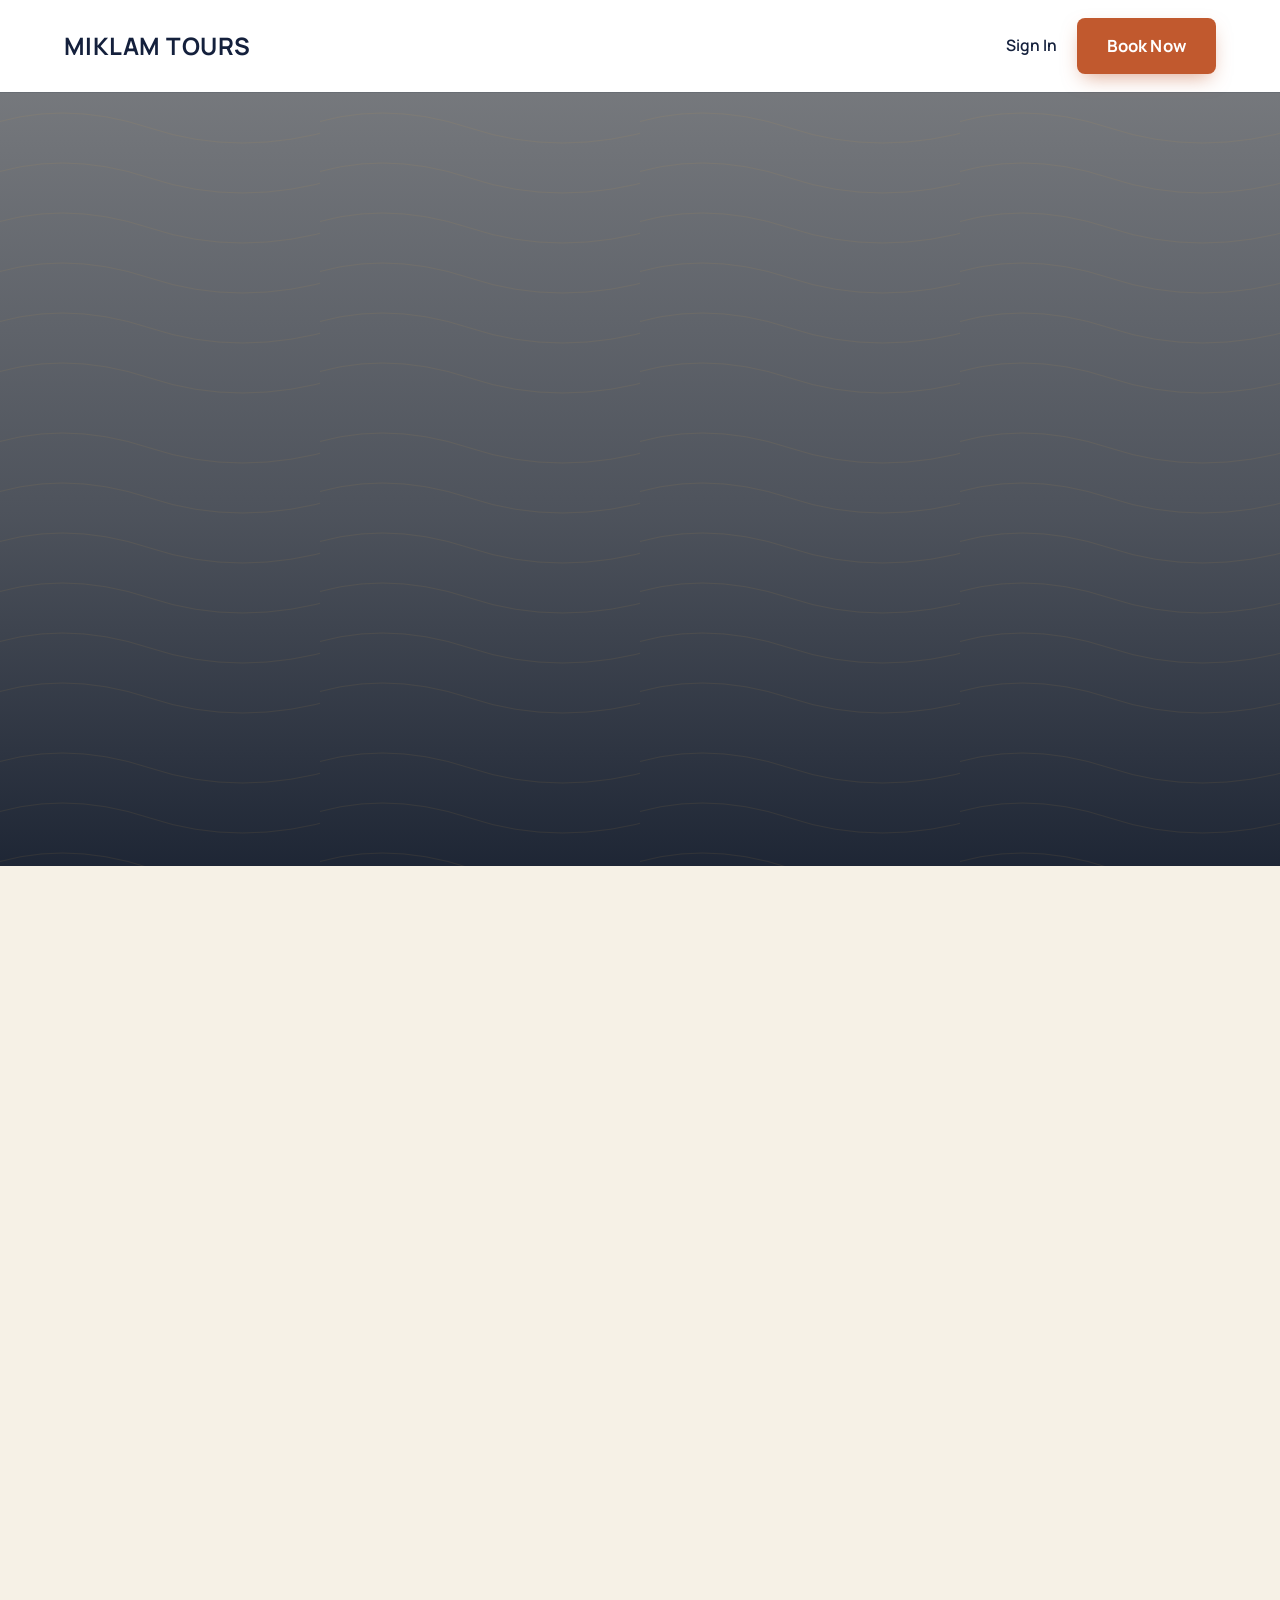
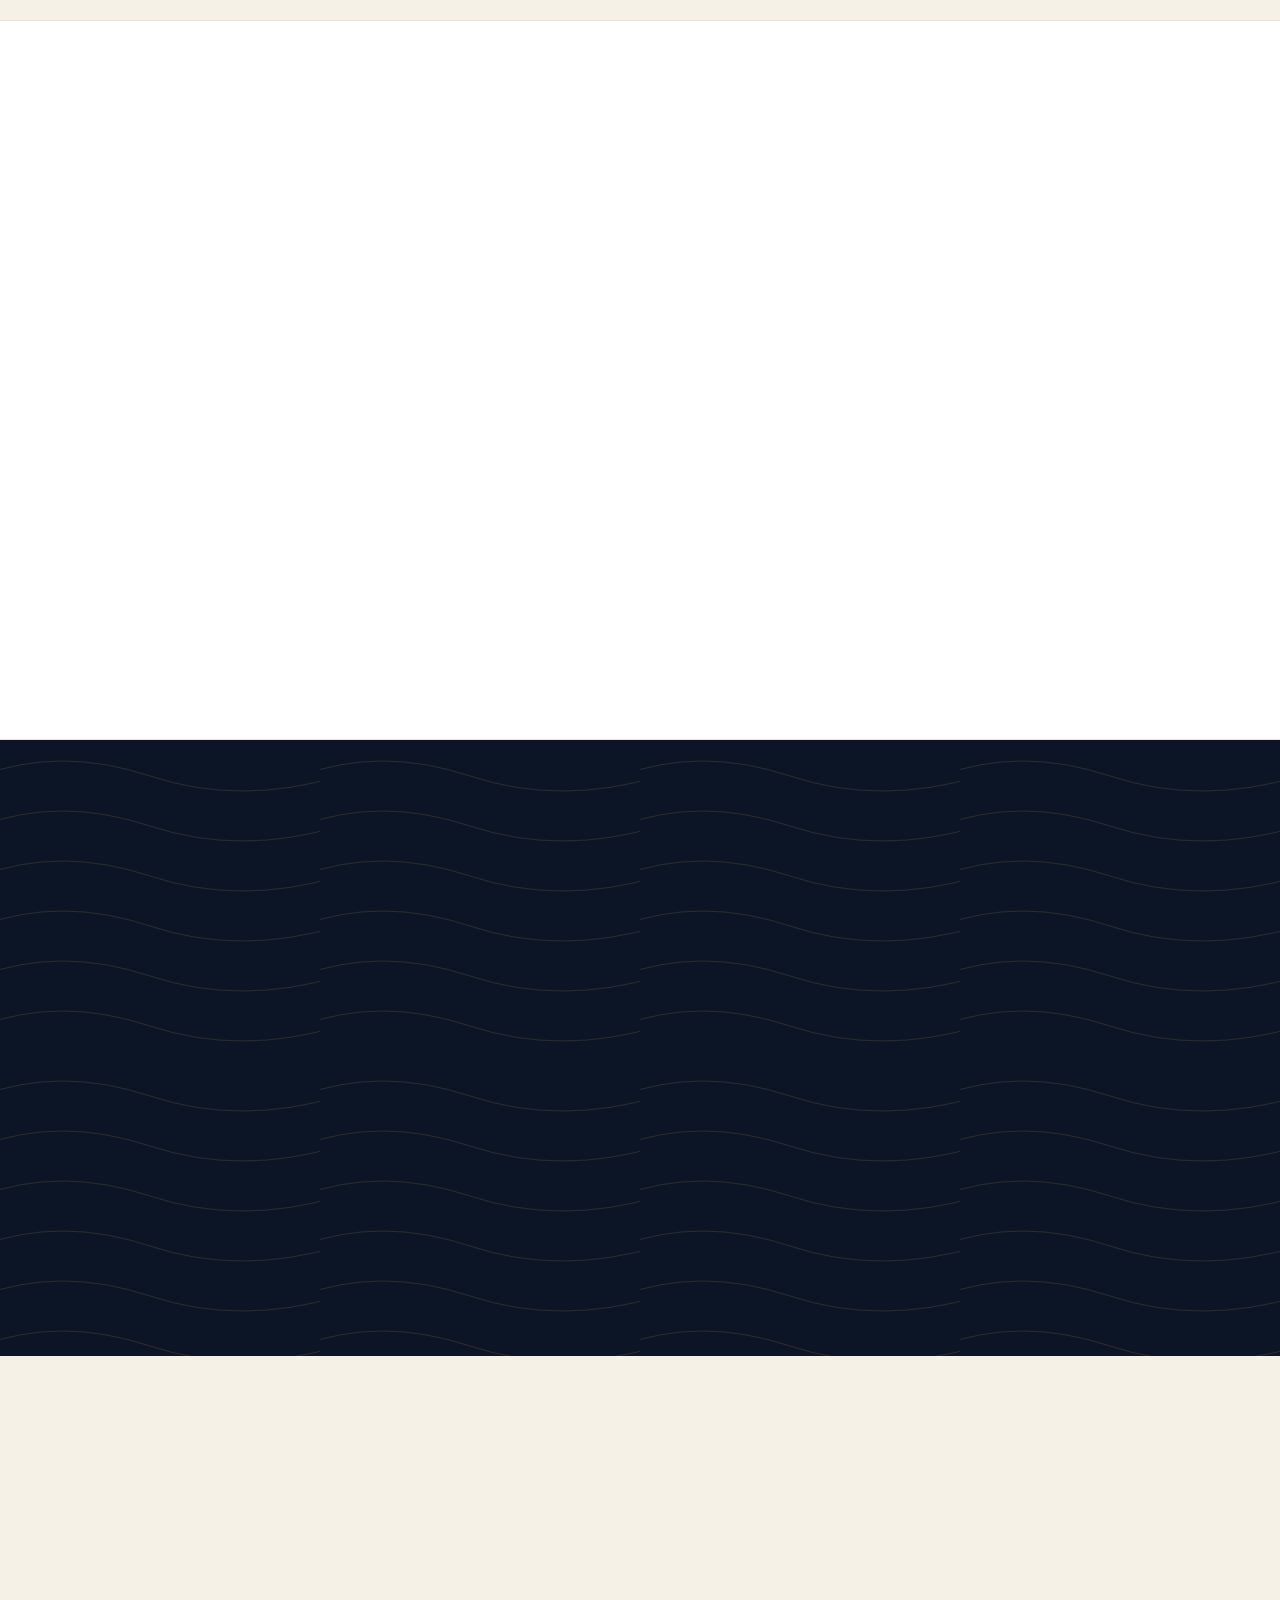
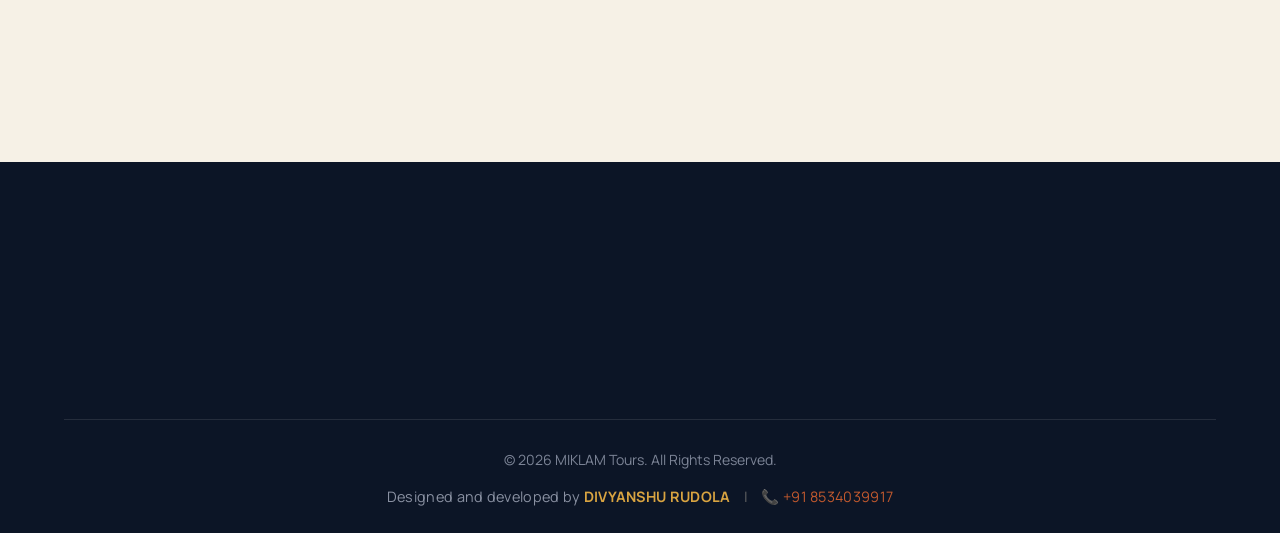
==== index.html @ 357d7df8 "Add files via upload" ====
<!DOCTYPE html>
<html lang="en">
<head>
    <meta charset="UTF-8">
    <meta name="viewport" content="width=device-width, initial-scale=1.0">
    <title>MIKLAM | Manali - Spiti - Manali Tours</title>
    <!-- Connects the CSS file -->
    <link rel="stylesheet" href="style.css">
</head>
<body>

    <!-- Header -->
   <!-- Header -->
    <header>
        <div class="logo"><a href="index.html" style="color: inherit;">MIKLAM TOURS</a></div>
        
        <!-- Navigation Menu -->
        <nav style="display: flex; gap: 20px; align-items: center;">
            <a href="login.html" style="color: var(--primary-blue); font-weight: 600;">Sign In</a>
            <a href="book.html" class="btn">Book Now</a>
        </nav>
    </header>

    <!-- Hero Section -->
    <section class="hero">
        <span class="kicker fade-in">32.2° N, 78.0° E — HIMACHAL PRADESH</span>
        <h1 class="fade-in">Explore Spiti. <em>Experience Peace.</em></h1>
        <p class="fade-in">Discover the breathtaking landscapes, ancient monasteries, and remote Himalayan villages of Spiti Valley with a local touch.</p>
        <a href="#book" class="btn fade-in">Plan Your Trip</a>
    </section>

    <!-- Views & Local Spiti Section -->
    <section class="spiti-views">
        <span class="kicker fade-in" style="justify-content:center; margin-bottom:16px;">THE ROUTE</span>
        <h2 class="section-title fade-in">Experience the Magic of Spiti</h2>
        <div class="views-grid">
            <div class="view-card fade-in">
                <img src="https://encrypted-tbn0.gstatic.com/images?q=tbn:ANd9GcT4x0Oto-9m5koG8gcDUPyOFRpdUl-hqPelf1khTI8RaReViUQUnGPo180&s=10" alt="Chandratal Lake">
                <h3>Chandratal Lake</h3>
                <span class="alt-tag">4,300 M</span>
            </div>
            <div class="view-card fade-in">
                <img src="https://encrypted-tbn0.gstatic.com/images?q=tbn:ANd9GcQhGcbidFDURvyH72Ej00cCpzBqqNSdtBy3OCsmIM-wkQ&s=10" alt="Key Monastery">
                <h3>Ancient Monasteries</h3>
                <span class="alt-tag">TABO · DHANKAR · KEY</span>
            </div>
            <div class="view-card fade-in">
                <img src="https://encrypted-tbn0.gstatic.com/images?q=tbn:ANd9GcSK3ijR1Jm5H2bEUK0vMgmdz1ppS55W8fj79AACFP0urg&s=10" alt="High Altitude Villages">
                <h3>High-Altitude Villages</h3>
                <span class="alt-tag">HIKKIM · 4,440 M</span>
            </div>
        </div>
        <p class="fade-in">From the spectacular Atal Tunnel to the ancient monasteries of Tabo, Dhankar, and Key. Visit Langza, Komic, and the world's highest post office in Hikkim.</p>
    </section>

    <!-- About Spiti & Why Visit Section -->
    <section class="why-visit">
        <span class="kicker fade-in" style="justify-content:center; margin-bottom:16px; color:var(--accent-orange);">THE MIDDLE LAND</span>
        <h2 class="section-title fade-in">Why Visit Spiti Valley?</h2>
        <div class="reasons-grid">
            <div class="reason-card fade-in">
                <div class="reason-icon">🏔️</div>
                <h3>The "Middle Land"</h3>
                <p>Located between Tibet and India, Spiti offers a raw, untouched Himalayan landscape filled with barren valleys, rugged terrains, and crystal-clear high-altitude lakes.</p>
            </div>
            <div class="reason-card fade-in">
                <div class="reason-icon">🛕</div>
                <h3>Ancient Culture</h3>
                <p>Step back in time by visiting 1000-year-old monasteries like Tabo, Dhankar, and Key. Experience the authentic and peaceful Tibetan-Buddhist way of life.</p>
            </div>
            <div class="reason-card fade-in">
                <div class="reason-icon">🌌</div>
                <h3>Unmatched Stargazing</h3>
                <p>With high altitude, zero light pollution, and crisp clear skies, Spiti Valley is a paradise for night-sky lovers and astrophotographers looking to capture the Milky Way.</p>
            </div>
        </div>
    </section>

    <!-- Best Time to Visit Section -->
    <section class="best-time">
        <h2 class="section-title fade-in" style="color: var(--white);">Best Time to Visit</h2>
        <div class="seasons-grid">
            <div class="season-card fade-in">
                <h3>☀️ Summer (Mid-May to Mid-Oct)</h3>
                <p><strong>Ideal for:</strong> Full Circuit, Manali Route & Chandratal</p>
                <p>This is the best and most accessible time to visit. The snow clears up, making the Atal Tunnel and Kunzum Pass routes accessible. The weather is highly pleasant, and high-altitude camping is open.</p>
            </div>
            <div class="season-card fade-in">
                <h3>❄️ Winter (Nov to April)</h3>
                <p><strong>Ideal for:</strong> Snow Landscapes & Snow Leopard Expeditions</p>
                <p>Spiti transforms into a frozen white wonderland. <strong>Note:</strong> The Manali to Kaza road completely closes due to heavy snow. Winter access is only possible via the much longer Shimla-Kinnaur route.</p>
            </div>
        </div>
    </section>

    <!-- Call to Action Section -->
    <section id="book" class="cta-section fade-in">
        <h2>Ready for your Himalayan Adventure?</h2>
        <p class="cta-subtitle">Select your preferred dates and number of guests to get a custom quote.</p>
        <!-- Added an ID here so the JS file can find this specific button -->
       <a href="book.html" class="btn">Book Your Plan</a>
    </section>

    <!-- Footer -->
    <footer>
        <div class="footer-content fade-in">
            <div class="footer-col">
                <h4>MIKLAM TOURS</h4>
                <p>Manali • Spiti Valley • Manali</p>
                <p>Enjoy the journey. We take care of the arrangements.</p>
            </div>
            <div class="footer-col">
                <h4>Quick Links</h4>
                <a href="about.html">About Us</a>
                <a href="info.html">Tour Information</a>
                <a href="terms.html">Terms & Conditions</a>
            </div>
            <div class="footer-col">
                <h4>Contact Us</h4>
                <p>Email: booking@miklam.com</p>
                <p>Phone: +91 XXXXX XXXXX</p>
                <p>Base: Manali, Himachal Pradesh</p>
            </div>
        </div>
        
        <!-- Redesigned Footer Bottom -->
        <!-- Redesigned Footer Bottom -->
        <div class="footer-bottom">
            <p class="copyright">&copy; 2026 MIKLAM Tours. All Rights Reserved.</p>
            <p class="developer-credit">
                Designed and developed by <strong>DIVYANSHU RUDOLA</strong> 
                <span style="color: #666; margin: 0 10px;">|</span> 
                <a href="tel:+918534039917" style="color: var(--accent-orange); text-decoration: none;">📞 +91 8534039917</a>
            </p>
        </div>
    </footer>

    <!-- Connects the JavaScript file -->
<script type="module" src="script.js"></script>
</body>
</html>
---- style.css ----
/* ======================================================================
   MIKLAM TOURS — Design System
   "Expedition dossier" language for a Manali–Spiti–Manali road trip:
   dusk-navy skies, sun-baked rust cliffs, brass/gold prayer-flag accent,
   topographic contour lines, mono data labels for altitudes/dates/UTRs.
   ====================================================================== */

@import url('https://fonts.googleapis.com/css2?family=Fraunces:ital,opsz,wght@0,9..144,400;0,9..144,500;0,9..144,600;0,9..144,700;1,9..144,500&family=Manrope:wght@400;500;600;700;800&family=JetBrains+Mono:wght@400;500;600&display=swap');

:root {
    /* Names kept exactly as before — script.js and inline HTML styles
       reference var(--primary-blue) / var(--accent-orange) directly. */
    --primary-blue: #14203C;      /* dusk navy — was #1E3A8A */
    --accent-orange: #C1592E;     /* burnt rust — was #D97706 */
    --accent-hover: #9E4623;
    --text-dark: #241F1A;
    --bg-light: #F6F1E6;
    --white: #ffffff;

    /* New tokens for the expanded palette */
    --navy-2: #1C2C4F;
    --navy-deep: #0C1526;
    --gold: #D9A441;
    --gold-soft: #EFD9A0;
    --line: rgba(20, 32, 60, 0.12);
    --line-light: rgba(255, 255, 255, 0.16);
    --ink-soft: #5B5148;

    --font-display: 'Fraunces', Georgia, serif;
    --font-body: 'Manrope', system-ui, -apple-system, sans-serif;
    --font-mono: 'JetBrains Mono', 'Courier New', monospace;

    --contour: url("data:image/svg+xml,%3Csvg xmlns='http://www.w3.org/2000/svg' width='320' height='320' viewBox='0 0 320 320'%3E%3Cg fill='none' stroke='%23D9A441' stroke-opacity='0.16' stroke-width='1'%3E%3Cpath d='M-20,36 Q60,6 150,36 T340,36'/%3E%3Cpath d='M-20,86 Q60,56 150,86 T340,86'/%3E%3Cpath d='M-20,136 Q60,106 150,136 T340,136'/%3E%3Cpath d='M-20,186 Q60,156 150,186 T340,186'/%3E%3Cpath d='M-20,236 Q60,206 150,236 T340,236'/%3E%3Cpath d='M-20,286 Q60,256 150,286 T340,286'/%3E%3C/g%3E%3C/svg%3E");
}

/* --- GLOBAL RESETS --- */
* {
    margin: 0;
    padding: 0;
    box-sizing: border-box;
    font-family: var(--font-body);
}

html { scroll-behavior: smooth; }

body {
    background-color: var(--bg-light);
    color: var(--text-dark);
    line-height: 1.65;
    overflow-x: hidden;
}

a { text-decoration: none; color: inherit; }

h1, h2, h3 { font-family: var(--font-display); font-weight: 600; letter-spacing: -0.01em; }

::selection { background: var(--gold-soft); color: var(--navy-deep); }

:focus-visible {
    outline: 2px solid var(--accent-orange);
    outline-offset: 3px;
    border-radius: 4px;
}

/* Mono "dossier label" utility — used for altitudes, coordinates, dates */
.kicker {
    display: inline-flex;
    align-items: center;
    gap: 10px;
    font-family: var(--font-mono);
    font-size: 0.78rem;
    letter-spacing: 0.14em;
    text-transform: uppercase;
    color: var(--gold);
    font-weight: 500;
}

.kicker::before {
    content: '';
    width: 22px;
    height: 1px;
    background: currentColor;
    display: inline-block;
}

.btn {
    display: inline-block;
    background-color: var(--accent-orange);
    color: var(--white);
    padding: 14px 30px;
    font-size: 1.05rem;
    font-weight: 700;
    font-family: var(--font-body);
    border-radius: 8px;
    border: none;
    cursor: pointer;
    transition: background 0.25s ease, transform 0.25s ease, box-shadow 0.25s ease;
    text-align: center;
    box-shadow: 0 8px 20px -6px rgba(193, 89, 46, 0.55);
    letter-spacing: 0.01em;
}

.btn:hover { background-color: var(--accent-hover); transform: translateY(-2px); box-shadow: 0 12px 24px -6px rgba(193, 89, 46, 0.6); }
.btn:active { transform: translateY(0); }

/* --- SCROLL ANIMATIONS --- */
.fade-in {
    opacity: 0;
    transform: translateY(40px);
    transition: opacity 0.9s cubic-bezier(.16,.8,.24,1), transform 0.9s cubic-bezier(.16,.8,.24,1);
}

.fade-in.visible {
    opacity: 1;
    transform: translateY(0);
}

/* --- HEADER & NAVIGATION --- */
header {
    background-color: var(--white);
    padding: 18px 5%;
    display: flex;
    justify-content: space-between;
    align-items: center;
    box-shadow: 0 1px 0 var(--line);
    position: sticky;
    top: 0;
    z-index: 100;
}

.logo {
    font-family: var(--font-display);
    font-size: 1.5rem;
    font-weight: 700;
    color: var(--primary-blue);
    letter-spacing: 0.02em;
}

header nav a { font-weight: 600; font-size: 0.98rem; transition: color 0.2s ease; }
header nav a:hover { color: var(--accent-orange); }

/* --- HERO SECTION --- */
.hero {
    height: 86vh;
    min-height: 560px;
    position: relative;
    background:
        linear-gradient(180deg, rgba(12,21,38,0.55) 0%, rgba(12,21,38,0.72) 55%, rgba(12,21,38,0.92) 100%),
        url('images/hero.JPG') center/cover fixed;
    display: flex;
    flex-direction: column;
    justify-content: center;
    align-items: center;
    text-align: center;
    padding: 0 20px;
    color: var(--white);
    overflow: hidden;
}

.hero::before {
    content: '';
    position: absolute;
    inset: 0;
    background-image: var(--contour);
    background-size: 320px 320px;
    opacity: 0.6;
    pointer-events: none;
}

.hero .kicker { color: var(--gold-soft); margin-bottom: 22px; position: relative; z-index: 1; }

.hero h1 {
    font-size: 4rem;
    font-weight: 600;
    margin-bottom: 18px;
    text-transform: none;
    max-width: 900px;
    line-height: 1.08;
    position: relative;
    z-index: 1;
}

.hero h1 em { font-style: italic; color: var(--gold-soft); }

.hero p {
    font-size: 1.2rem;
    margin-bottom: 34px;
    max-width: 600px;
    color: #E7E2D6;
    position: relative;
    z-index: 1;
}

.hero .btn { position: relative; z-index: 1; }

/* --- SPITI VIEWS SECTION --- */
.spiti-views {
    padding: 110px 5% 90px;
    text-align: center;
    background: var(--bg-light);
}

.section-title {
    font-family: var(--font-display);
    color: var(--primary-blue);
    font-size: 2.6rem;
    font-weight: 600;
    margin-bottom: 16px;
}

.spiti-views > .kicker { justify-content: center; margin-bottom: 18px; color: var(--accent-orange); }

.views-grid {
    display: grid;
    grid-template-columns: repeat(auto-fit, minmax(260px, 1fr));
    gap: 24px;
    margin: 48px 0 40px;
}

.view-card {
    background: var(--white);
    border-radius: 14px;
    overflow: hidden;
    box-shadow: 0 10px 30px -12px rgba(20,32,60,0.18);
    text-align: left;
    position: relative;
    transition: transform 0.35s ease, box-shadow 0.35s ease;
}

.view-card:hover { transform: translateY(-6px); box-shadow: 0 20px 40px -14px rgba(20,32,60,0.28); }

.view-card img {
    width: 100%;
    height: 220px;
    object-fit: cover;
    display: block;
}

.view-card h3 {
    padding: 18px 20px 8px;
    font-size: 1.25rem;
    color: var(--primary-blue);
    font-weight: 600;
}

.view-card .alt-tag {
    display: inline-block;
    margin: 0 20px 18px;
    font-family: var(--font-mono);
    font-size: 0.75rem;
    letter-spacing: 0.06em;
    color: var(--accent-orange);
    background: rgba(193, 89, 46, 0.09);
    padding: 4px 10px;
    border-radius: 20px;
}

/* --- WHY VISIT SECTION --- */
.why-visit {
    padding: 100px 5%;
    background-color: var(--white);
    text-align: center;
    border-top: 1px solid var(--line);
    border-bottom: 1px solid var(--line);
}

.reasons-grid {
    display: grid;
    grid-template-columns: repeat(auto-fit, minmax(280px, 1fr));
    gap: 28px;
    margin-top: 48px;
}

.reason-card {
    background: var(--bg-light);
    padding: 44px 32px;
    border-radius: 14px;
    text-align: left;
    border: 1px solid var(--line);
    transition: transform 0.3s ease, box-shadow 0.3s ease, border-color 0.3s ease;
}

.reason-card:hover {
    transform: translateY(-5px);
    box-shadow: 0 16px 34px -16px rgba(20,32,60,0.22);
    border-color: transparent;
}

.reason-icon {
    font-size: 2.6rem;
    margin-bottom: 18px;
    display: inline-block;
}

.reason-card h3 {
    color: var(--primary-blue);
    margin-bottom: 12px;
    font-size: 1.35rem;
    font-weight: 600;
}

.reason-card p {
    color: var(--ink-soft);
    font-size: 1rem;
}

/* --- BEST TIME TO VISIT SECTION --- */
.best-time {
    background-color: var(--navy-deep);
    background-image: var(--contour);
    background-size: 320px 320px;
    padding: 100px 5%;
    text-align: center;
    color: var(--white);
    position: relative;
}

.best-time .kicker { justify-content: center; margin-bottom: 16px; }

.seasons-grid {
    display: grid;
    grid-template-columns: repeat(auto-fit, minmax(300px, 1fr));
    gap: 28px;
    margin-top: 48px;
}

.season-card {
    background: var(--white);
    color: var(--text-dark);
    padding: 40px;
    border-radius: 14px;
    text-align: left;
    box-shadow: 0 20px 45px -18px rgba(0,0,0,0.4);
    border-top: 3px solid var(--accent-orange);
}

.season-card h3 {
    color: var(--primary-blue);
    margin-bottom: 15px;
    font-size: 1.4rem;
    font-weight: 600;
}

.season-card p {
    margin-bottom: 15px;
    font-size: 1.02rem;
    color: var(--ink-soft);
}

/* --- CTA BOOKING SECTION --- */
.cta-section {
    padding: 100px 5%;
    text-align: center;
    background-color: var(--bg-light);
}

.cta-section h2 {
    font-size: 2.4rem;
    color: var(--text-dark);
    margin-bottom: 16px;
    font-weight: 600;
}

.cta-subtitle {
    margin-bottom: 32px;
    color: var(--ink-soft);
    font-size: 1.08rem;
}

.cta-section .btn {
    font-size: 1.2rem;
    padding: 17px 44px;
}

/* --- FOOTER --- */
footer {
    background-color: var(--navy-deep);
    color: var(--white);
    padding: 60px 5% 24px;
}

.footer-content {
    display: grid;
    grid-template-columns: repeat(auto-fit, minmax(250px, 1fr));
    gap: 40px;
    margin-bottom: 44px;
}

.footer-col h4 {
    font-family: var(--font-display);
    color: var(--gold);
    margin-bottom: 18px;
    font-size: 1.15rem;
    font-weight: 600;
}

.footer-col p, .footer-col a {
    color: #B9C0CE;
    margin-bottom: 10px;
    display: block;
    font-size: 0.95rem;
}

.footer-col a:hover { color: var(--gold); }

.footer-bottom {
    text-align: center;
    border-top: 1px solid rgba(255,255,255,0.1);
    padding-top: 28px;
    display: flex;
    flex-direction: column;
    align-items: center;
    gap: 14px;
}

.social-links a {
    display: inline-block;
    margin: 0 10px;
    fill: #B9C0CE;
    transition: fill 0.3s ease, transform 0.3s ease;
}

.social-links a:hover {
    fill: var(--gold);
    transform: translateY(-3px);
}

.copyright {
    color: #7C8496;
    font-size: 0.88rem;
}

.developer-credit {
    color: #8A91A2;
    font-size: 0.9rem;
    letter-spacing: 0.3px;
}

.developer-credit strong {
    color: var(--gold);
}

/* --- BOOKING PAGE STYLES --- */
.booking-section {
    padding: 60px 5% 90px;
    background-color: var(--bg-light);
    min-height: 80vh;
}

.booking-container {
    display: flex;
    gap: 36px;
    max-width: 1100px;
    margin: 0 auto;
    align-items: flex-start;
}

.booking-form-wrapper {
    flex: 2;
    background: var(--white);
    padding: 44px;
    border-radius: 16px;
    box-shadow: 0 16px 40px -20px rgba(20,32,60,0.25);
    border: 1px solid var(--line);
}

.booking-summary {
    flex: 1;
    background: var(--navy-deep);
    background-image: var(--contour);
    background-size: 260px 260px;
    color: var(--white);
    padding: 32px;
    border-radius: 16px;
    position: sticky;
    top: 100px;
    box-shadow: 0 16px 40px -18px rgba(12,21,38,0.5);
}

.form-group {
    margin-bottom: 20px;
    display: flex;
    flex-direction: column;
}

.form-group-row {
    display: flex;
    gap: 20px;
}

.form-group-row .form-group {
    flex: 1;
}

.booking-form label {
    font-weight: 600;
    margin-bottom: 8px;
    color: var(--text-dark);
    font-size: 0.92rem;
}

.booking-form input,
.booking-form select {
    padding: 13px 15px;
    border: 1.5px solid #E3DACB;
    background: var(--bg-light);
    border-radius: 8px;
    font-size: 1rem;
    outline: none;
    transition: border-color 0.25s ease, background 0.25s ease;
    font-family: var(--font-body);
}

.booking-form input:focus,
.booking-form select:focus {
    border-color: var(--accent-orange);
    background: var(--white);
}

.btn-full {
    width: 100%;
    margin-top: 10px;
    font-size: 1.15rem;
    padding: 16px;
}

.summary-details {
    margin-top: 20px;
    margin-bottom: 30px;
    line-height: 2.1;
    font-family: var(--font-mono);
    font-size: 0.9rem;
}

.summary-details p { color: #AEB6C6; }
.summary-details span { color: var(--white); font-weight: 600; }

.summary-total {
    border-top: 1px solid rgba(255,255,255,0.15);
    padding-top: 22px;
    text-align: center;
}

.summary-total h2 {
    font-size: 2.6rem;
    color: var(--gold);
    margin-top: 8px;
    font-weight: 600;
}

/* --- LOGIN & SIGNUP PAGE STYLES --- */
.auth-section {
    display: flex;
    justify-content: center;
    align-items: center;
    min-height: 85vh;
    position: relative;
    background:
        linear-gradient(180deg, rgba(12,21,38,0.75) 0%, rgba(12,21,38,0.88) 100%),
        url('https://images.unsplash.com/photo-1542601906990-b4d3fb778b09?q=80&w=2000&auto=format&fit=crop') center/cover fixed;
    padding: 40px 20px;
}

.auth-section::before {
    content: '';
    position: absolute;
    inset: 0;
    background-image: var(--contour);
    background-size: 300px 300px;
    opacity: 0.5;
    pointer-events: none;
}

.auth-card {
    background-color: var(--white);
    width: 100%;
    max-width: 450px;
    border-radius: 16px;
    box-shadow: 0 30px 60px -20px rgba(0,0,0,0.5);
    overflow: hidden;
    position: relative;
    z-index: 1;
}

.auth-tabs {
    display: flex;
    border-bottom: 1px solid var(--line);
}

.auth-tab {
    flex: 1;
    padding: 17px 0;
    text-align: center;
    font-size: 1.02rem;
    font-weight: 700;
    color: #9A9284;
    background: var(--bg-light);
    border: none;
    cursor: pointer;
    transition: all 0.25s ease;
    font-family: var(--font-body);
}

.auth-tab.active {
    color: var(--primary-blue);
    background: var(--white);
    border-bottom: 3px solid var(--accent-orange);
}

.auth-form {
    padding: 40px 32px;
}

.auth-extras {
    display: flex;
    justify-content: space-between;
    align-items: center;
    margin-bottom: 25px;
    font-size: 0.9rem;
}

.form-group label {
    display: block;
    margin-bottom: 8px;
    font-weight: 600;
    color: var(--text-dark);
    font-size: 0.92rem;
}

.form-group input {
    width: 100%;
    padding: 13px 15px;
    border: 1.5px solid #E3DACB;
    background: var(--bg-light);
    border-radius: 8px;
    font-size: 1rem;
    box-sizing: border-box;
    transition: all 0.25s ease;
    font-family: var(--font-body);
}

.form-group input:focus {
    outline: none;
    border-color: var(--primary-blue);
    background: var(--white);
    box-shadow: 0 0 0 3px rgba(20, 32, 60, 0.08);
}

.remember-me {
    color: var(--text-dark);
    display: flex;
    align-items: center;
    gap: 6px;
}

.forgot-password {
    color: var(--accent-orange);
    font-weight: 600;
}

.forgot-password:hover { text-decoration: underline; }

.google-btn {
    width: 100%;
    background-color: #fff;
    color: #3a3a3a;
    border: 1.5px solid #E3DACB;
    display: flex;
    justify-content: center;
    align-items: center;
    gap: 10px;
    margin-bottom: 20px;
    box-shadow: none;
}

.google-btn:hover { background-color: var(--bg-light); transform: none; box-shadow: none; }
.google-btn img { width: 20px; height: 20px; }

.divider {
    text-align: center;
    border-bottom: 1px solid var(--line);
    line-height: 0.1em;
    margin: 20px 0;
}

.divider span {
    background: #fff;
    padding: 0 12px;
    color: #9A9284;
    font-size: 0.85rem;
    font-family: var(--font-mono);
    text-transform: uppercase;
    letter-spacing: 0.1em;
}

/* --- STANDARD TEXT PAGES --- */
.page-header {
    background:
        linear-gradient(180deg, rgba(12,21,38,0.65) 0%, rgba(12,21,38,0.88) 100%),
        url('https://images.unsplash.com/photo-1542601906990-b4d3fb778b09?q=80&w=2000&auto=format&fit=crop') center/cover;
    padding: 100px 20px 80px;
    text-align: center;
    color: var(--white);
    position: relative;
    overflow: hidden;
}

.page-header::before {
    content: '';
    position: absolute;
    inset: 0;
    background-image: var(--contour);
    background-size: 300px 300px;
    opacity: 0.5;
}

.page-header h1 {
    font-size: 3.1rem;
    margin-bottom: 12px;
    font-weight: 600;
    position: relative;
}

.page-header p {
    position: relative;
    color: #D9DEE8;
    font-size: 1.1rem;
}

.page-content {
    max-width: 860px;
    margin: 70px auto;
    padding: 0 20px;
    color: var(--text-dark);
}

.page-content h2, .page-content h3 {
    color: var(--primary-blue);
    margin: 38px 0 16px;
    font-weight: 600;
}

.page-content h2:first-child { margin-top: 0; }

.page-content p, .page-content ul {
    margin-bottom: 20px;
    line-height: 1.85;
    font-size: 1.05rem;
    color: var(--ink-soft);
}

.page-content ul { padding-left: 22px; }
.page-content li { margin-bottom: 10px; }

/* --- PREMIUM REVIEWS SECTION --- */
.reviews-section {
    padding: 100px 5%;
    background-color: var(--white);
    text-align: center;
    border-top: 1px solid var(--line);
}

.reviews-section .kicker { justify-content: center; margin-bottom: 16px; color: var(--accent-orange); }

.reviews-grid {
    display: grid;
    grid-template-columns: repeat(auto-fit, minmax(320px, 1fr));
    gap: 25px;
    margin: 44px 0 64px;
}

.review-card {
    background: var(--bg-light);
    padding: 32px;
    border-radius: 16px;
    border: 1px solid var(--line);
    text-align: left;
    transition: transform 0.3s ease, box-shadow 0.3s ease;
}

.review-card:hover { transform: translateY(-5px); box-shadow: 0 16px 34px -16px rgba(20,32,60,0.2); }

.reviewer-profile {
    display: flex;
    align-items: center;
    gap: 15px;
    margin-bottom: 20px;
}

.avatar {
    width: 48px;
    height: 48px;
    background: var(--primary-blue);
    color: white;
    border-radius: 50%;
    display: flex;
    justify-content: center;
    align-items: center;
    font-size: 1.2rem;
    font-weight: 700;
    font-family: var(--font-display);
}

.reviewer-info h4 {
    margin: 0;
    color: var(--text-dark);
    font-size: 1.08rem;
    font-weight: 700;
}

.verified-badge {
    color: #0E8A5F;
    font-size: 0.82rem;
    font-weight: 600;
}

.review-card .stars {
    color: var(--gold);
    font-size: 1.05rem;
    letter-spacing: 2px;
    margin-bottom: 15px;
}

.review-card .review-text {
    font-size: 1.02rem;
    color: var(--ink-soft);
    line-height: 1.7;
}

.modern-review-form-wrapper {
    max-width: 650px;
    margin: 0 auto;
    background: var(--bg-light);
    padding: 44px;
    border-radius: 20px;
    border: 1px solid var(--line);
}

.login-prompt {
    color: var(--ink-soft);
    font-size: 1.05rem;
    margin-top: 15px;
}

.login-prompt a {
    color: var(--accent-orange);
    font-weight: 700;
    text-decoration: underline;
}

.user-greeting {
    display: flex;
    align-items: center;
    justify-content: center;
    gap: 10px;
    margin-bottom: 25px;
    color: var(--text-dark);
    font-weight: 600;
}

.avatar-small {
    width: 34px;
    height: 34px;
    background: var(--primary-blue);
    color: var(--white);
    border-radius: 50%;
    display: flex;
    justify-content: center;
    align-items: center;
    font-size: 0.95rem;
}

#reviewerNameDisplay { color: var(--primary-blue); }

.star-rating-input {
    font-size: 2.6rem;
    color: #DDD3C0;
    cursor: pointer;
    margin-bottom: 25px;
    display: flex;
    justify-content: center;
    gap: 12px;
}

.star-rating-input span { transition: color 0.2s ease, transform 0.2s ease; }
.star-rating-input span:hover { transform: scale(1.12); }
.star-rating-input span:hover,
.star-rating-input span:hover ~ span { color: var(--gold); }
.star-rating-input span.active { color: var(--gold); }

#reviewTextInput {
    width: 100%;
    padding: 18px;
    border: 1.5px solid #E3DACB;
    border-radius: 12px;
    font-size: 1.02rem;
    background: var(--white);
    font-family: var(--font-body);
    resize: vertical;
    margin-bottom: 25px;
    transition: all 0.25s ease;
}

#reviewTextInput:focus {
    outline: none;
    border-color: var(--accent-orange);
    box-shadow: 0 0 0 4px rgba(193, 89, 46, 0.12);
}

/* ========================================== */
/* 📱 MASTER MOBILE MEDIA QUERIES 📱 */
/* ========================================== */
@media (max-width: 768px) {
    header {
        padding: 12px 5%;
        flex-direction: row;
        justify-content: space-between;
        align-items: center;
        gap: 10px;
    }

    .logo {
        font-size: 1.1rem;
        white-space: nowrap;
    }

    header nav, header div {
        display: flex;
        align-items: center;
        gap: 12px;
    }

    header a {
        font-size: 0.88rem;
    }

    header .btn {
        padding: 9px 16px;
        font-size: 0.85rem;
    }

    .hero {
        height: 56vh;
        min-height: 420px;
        padding: 20px 15px;
        background-attachment: scroll;
    }

    .hero h1 {
        font-size: 2rem;
        line-height: 1.18;
        margin-bottom: 12px;
    }

    .hero p {
        font-size: 0.98rem;
        margin-bottom: 22px;
    }

    .hero .btn {
        padding: 11px 26px;
        font-size: 1rem;
    }

    .section-title { font-size: 1.9rem; }

    .booking-section {
        padding: 30px 15px 60px;
    }

    .booking-container {
        flex-direction: column;
        gap: 20px;
        width: 100%;
    }

    .booking-form-wrapper {
        width: 100%;
        padding: 26px 18px;
    }

    .form-group-row {
        flex-direction: column;
        gap: 0;
    }

    .booking-summary {
        position: static;
        width: 100%;
        padding: 24px 20px;
    }

    .page-header { padding: 70px 20px 56px; }
    .page-header h1 { font-size: 2.2rem; }
    .page-content { margin: 44px auto; }

    .auth-section { background-attachment: scroll; }
}

/* ================= TOAST NOTIFICATIONS & CONFIRM MODAL ================= */
#toastContainer {
    position: fixed;
    top: 20px;
    right: 20px;
    z-index: 9999;
    display: flex;
    flex-direction: column;
    gap: 10px;
    max-width: 340px;
}

.toast {
    background: var(--white);
    border-left: 5px solid var(--primary-blue);
    border-radius: 10px;
    padding: 14px 18px;
    box-shadow: 0 16px 34px -10px rgba(12,21,38,0.35);
    font-size: 0.92rem;
    color: var(--text-dark);
    display: flex;
    align-items: center;
    gap: 10px;
    animation: toastIn 0.25s ease forwards;
}

.toast.toast-success { border-left-color: #0E8A5F; }
.toast.toast-error { border-left-color: #C13C2E; }
.toast.toast-info { border-left-color: var(--primary-blue); }

.toast.toast-hide {
    animation: toastOut 0.25s ease forwards;
}

@keyframes toastIn {
    from { opacity: 0; transform: translateX(40px); }
    to { opacity: 1; transform: translateX(0); }
}

@keyframes toastOut {
    from { opacity: 1; transform: translateX(0); }
    to { opacity: 0; transform: translateX(40px); }
}

.modal-overlay {
    position: fixed;
    inset: 0;
    background: rgba(12, 21, 38, 0.6);
    z-index: 9998;
    display: flex;
    align-items: center;
    justify-content: center;
    padding: 20px;
    animation: overlayIn 0.2s ease forwards;
}

@keyframes overlayIn {
    from { opacity: 0; }
    to { opacity: 1; }
}

.modal-card {
    background: var(--white);
    border-radius: 16px;
    padding: 28px;
    max-width: 380px;
    width: 100%;
    box-shadow: 0 30px 60px -18px rgba(0,0,0,0.4);
    animation: modalIn 0.2s ease forwards;
}

@keyframes modalIn {
    from { opacity: 0; transform: scale(0.95) translateY(10px); }
    to { opacity: 1; transform: scale(1) translateY(0); }
}

.modal-card p {
    color: var(--text-dark);
    font-size: 1rem;
    margin-bottom: 22px;
    line-height: 1.5;
}

.modal-actions {
    display: flex;
    gap: 10px;
    justify-content: flex-end;
}

.modal-btn {
    padding: 10px 20px;
    border-radius: 8px;
    font-weight: 700;
    font-size: 0.9rem;
    cursor: pointer;
    border: none;
    font-family: var(--font-body);
}

.modal-btn-cancel {
    background: var(--bg-light);
    color: var(--text-dark);
}

.modal-btn-confirm {
    background: var(--accent-orange);
    color: var(--white);
}

.modal-btn-confirm:hover { background: var(--accent-hover); }
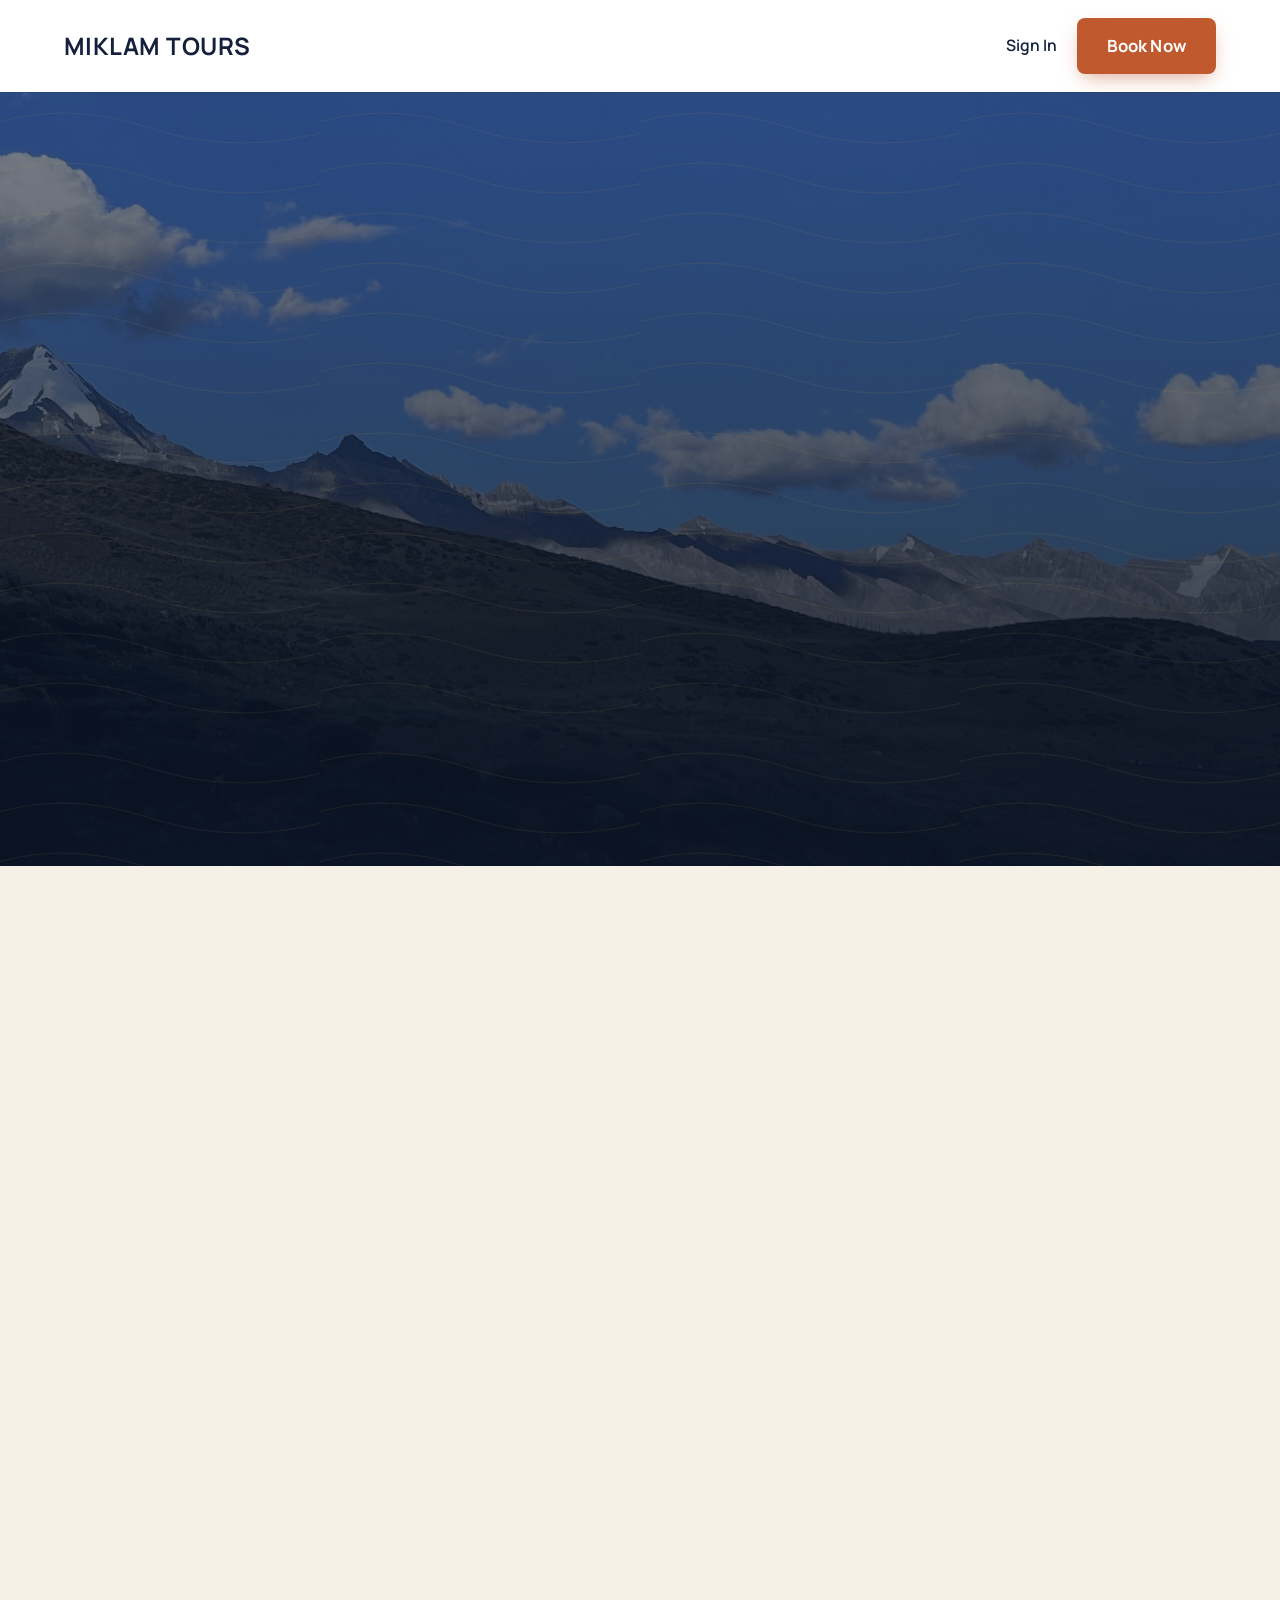
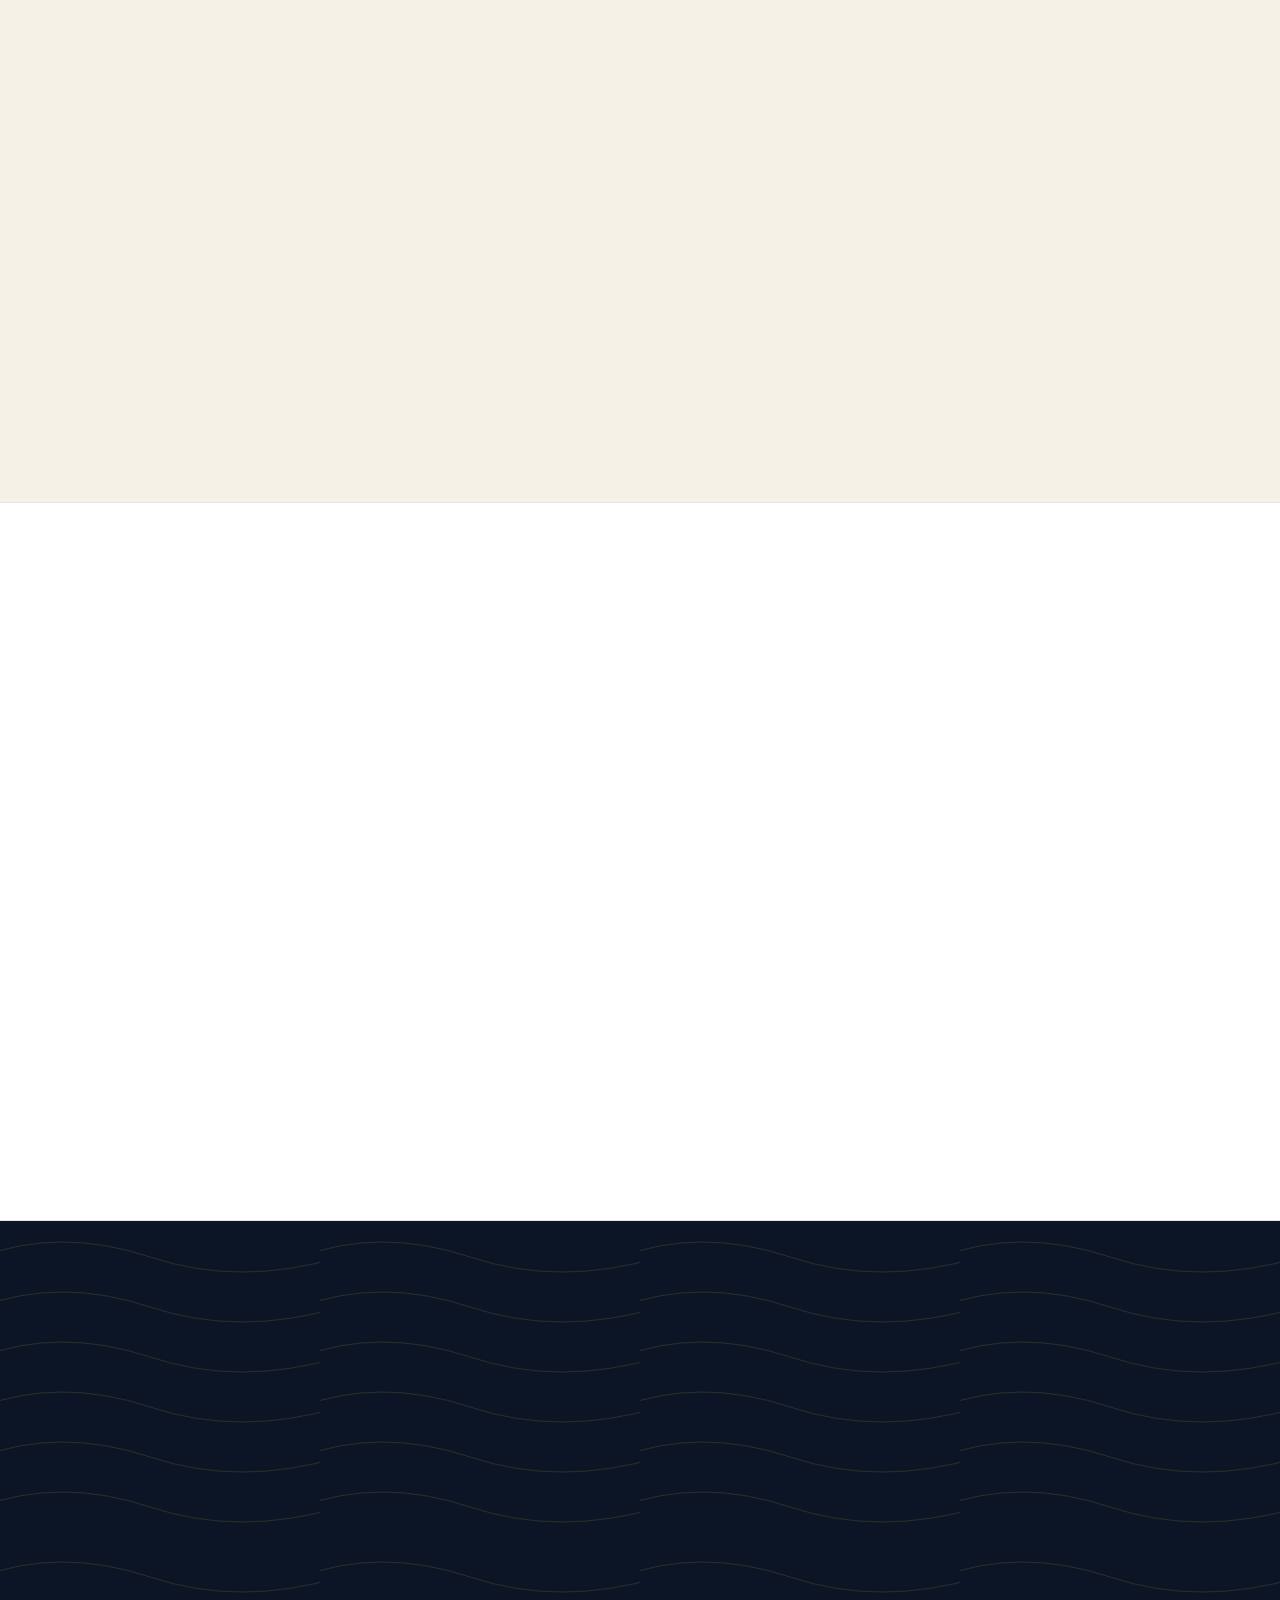
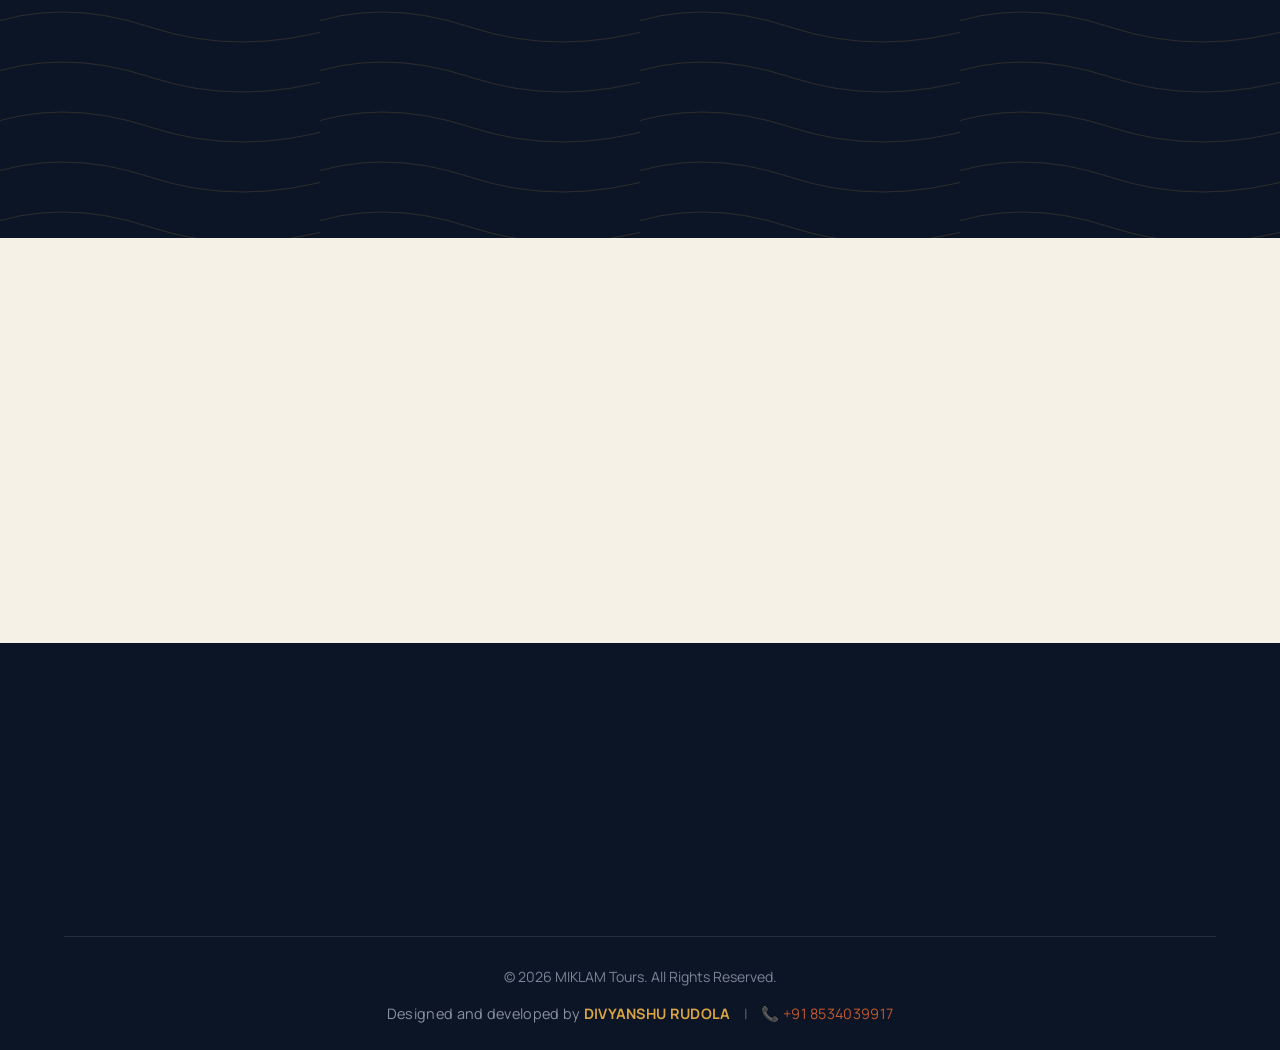
==== commit 1bd7fe39: "Revise index.html with new content and images Updated images in the Spiti views section and added a " ====
--- a/index.html
+++ b/index.html
@@ -35,22 +35,57 @@
         <h2 class="section-title fade-in">Experience the Magic of Spiti</h2>
         <div class="views-grid">
             <div class="view-card fade-in">
-                <img src="https://encrypted-tbn0.gstatic.com/images?q=tbn:ANd9GcT4x0Oto-9m5koG8gcDUPyOFRpdUl-hqPelf1khTI8RaReViUQUnGPo180&s=10" alt="Chandratal Lake">
+                <img src="https://images.unsplash.com/photo-1593364951478-f7b539e08398?q=80&w=600&auto=format&fit=crop" alt="Chandratal Lake">
                 <h3>Chandratal Lake</h3>
                 <span class="alt-tag">4,300 M</span>
             </div>
             <div class="view-card fade-in">
-                <img src="https://encrypted-tbn0.gstatic.com/images?q=tbn:ANd9GcQhGcbidFDURvyH72Ej00cCpzBqqNSdtBy3OCsmIM-wkQ&s=10" alt="Key Monastery">
+                <img src="https://images.unsplash.com/photo-1627885748231-5079a4b3d309?q=80&w=600&auto=format&fit=crop" alt="Key Monastery">
                 <h3>Ancient Monasteries</h3>
                 <span class="alt-tag">TABO · DHANKAR · KEY</span>
             </div>
             <div class="view-card fade-in">
-                <img src="https://encrypted-tbn0.gstatic.com/images?q=tbn:ANd9GcSK3ijR1Jm5H2bEUK0vMgmdz1ppS55W8fj79AACFP0urg&s=10" alt="High Altitude Villages">
+                <img src="https://images.unsplash.com/photo-1629806461993-39fbc74de073?q=80&w=600&auto=format&fit=crop" alt="High Altitude Villages">
                 <h3>High-Altitude Villages</h3>
                 <span class="alt-tag">HIKKIM · 4,440 M</span>
             </div>
         </div>
         <p class="fade-in">From the spectacular Atal Tunnel to the ancient monasteries of Tabo, Dhankar, and Key. Visit Langza, Komic, and the world's highest post office in Hikkim.</p>
+    </section>
+
+    <!-- Shared Taxi & Rental Vehicle Section -->
+    <section class="services-section" id="services">
+        <span class="kicker fade-in" style="justify-content:center; margin-bottom:16px;">BEYOND FIXED PACKAGES</span>
+        <h2 class="section-title fade-in">More Ways to Travel</h2>
+        <p class="services-lead fade-in">Not booking a full package? We've got you covered with shared rides and self-drive rentals — just reach out and we'll sort out the details with you directly.</p>
+
+        <div class="services-grid">
+
+            <!-- Shared Taxi -->
+            <div class="service-card fade-in">
+                <div class="service-icon">🚕</div>
+                <h3>Shared Taxi — Manali ⇄ Kaza</h3>
+                <p>Traveling solo or in a small group? Join our shared taxi running between Manali and Kaza — an easy, budget-friendly way to cover the route without a full package. Seats are limited and fill up fast, so message us to check today's departure and lock your seat.</p>
+                <div class="contact-strip">
+                    <a class="contact-btn contact-whatsapp" href="https://wa.me/917087012317?text=Hi%2C%20I%27d%20like%20to%20know%20more%20about%20the%20shared%20taxi%20from%20Manali%20to%20Kaza." target="_blank" rel="noopener">WhatsApp Us</a>
+                    <a class="contact-btn contact-call" href="tel:+917087012317">Call to Book</a>
+                </div>
+                <p class="alt-contact">Also reachable at +91 82197 11696 or <a href="mailto:miklamtour@gmail.com">miklamtour@gmail.com</a></p>
+            </div>
+
+            <!-- Rental Vehicle -->
+            <div class="service-card fade-in">
+                <div class="service-icon">🚙</div>
+                <h3>Rental Vehicles</h3>
+                <p>Prefer to explore Spiti at your own pace? We rent out SUVs and Tempo Travellers, with or without a driver, for custom itineraries beyond our fixed packages. Get in touch with your travel dates and group size for availability and rates.</p>
+                <div class="contact-strip">
+                    <a class="contact-btn contact-whatsapp" href="https://wa.me/917087012317?text=Hi%2C%20I%27d%20like%20to%20enquire%20about%20renting%20a%20vehicle%20for%20a%20Spiti%20trip." target="_blank" rel="noopener">WhatsApp Us</a>
+                    <a class="contact-btn contact-call" href="tel:+917087012317">Call to Enquire</a>
+                </div>
+                <p class="alt-contact">Also reachable at +91 82197 11696 or <a href="mailto:miklamtour@gmail.com">miklamtour@gmail.com</a></p>
+            </div>
+
+        </div>
     </section>
 
     <!-- About Spiti & Why Visit Section -->
@@ -112,13 +147,14 @@
             <div class="footer-col">
                 <h4>Quick Links</h4>
                 <a href="about.html">About Us</a>
+                <a href="index.html#services">Taxi & Rentals</a>
                 <a href="info.html">Tour Information</a>
                 <a href="terms.html">Terms & Conditions</a>
             </div>
             <div class="footer-col">
                 <h4>Contact Us</h4>
-                <p>Email: booking@miklam.com</p>
-                <p>Phone: +91 XXXXX XXXXX</p>
+                <p>Email: <a href="mailto:miklamtour@gmail.com" style="display:inline;">miklamtour@gmail.com</a></p>
+                <p>Phone: +91 70870 12317 / +91 82197 11696</p>
                 <p>Base: Manali, Himachal Pradesh</p>
             </div>
         </div>
@@ -138,4 +174,4 @@
     <!-- Connects the JavaScript file -->
 <script type="module" src="script.js"></script>
 </body>
-</html>+</html>
--- a/style.css
+++ b/style.css
@@ -146,7 +146,7 @@
     position: relative;
     background:
         linear-gradient(180deg, rgba(12,21,38,0.55) 0%, rgba(12,21,38,0.72) 55%, rgba(12,21,38,0.92) 100%),
-        url('images/hero.JPG') center/cover fixed;
+        url('hero.JPG') center/cover fixed;
     display: flex;
     flex-direction: column;
     justify-content: center;
@@ -1106,4 +1106,4 @@
     color: var(--white);
 }
 
-.modal-btn-confirm:hover { background: var(--accent-hover); }+.modal-btn-confirm:hover { background: var(--accent-hover); }
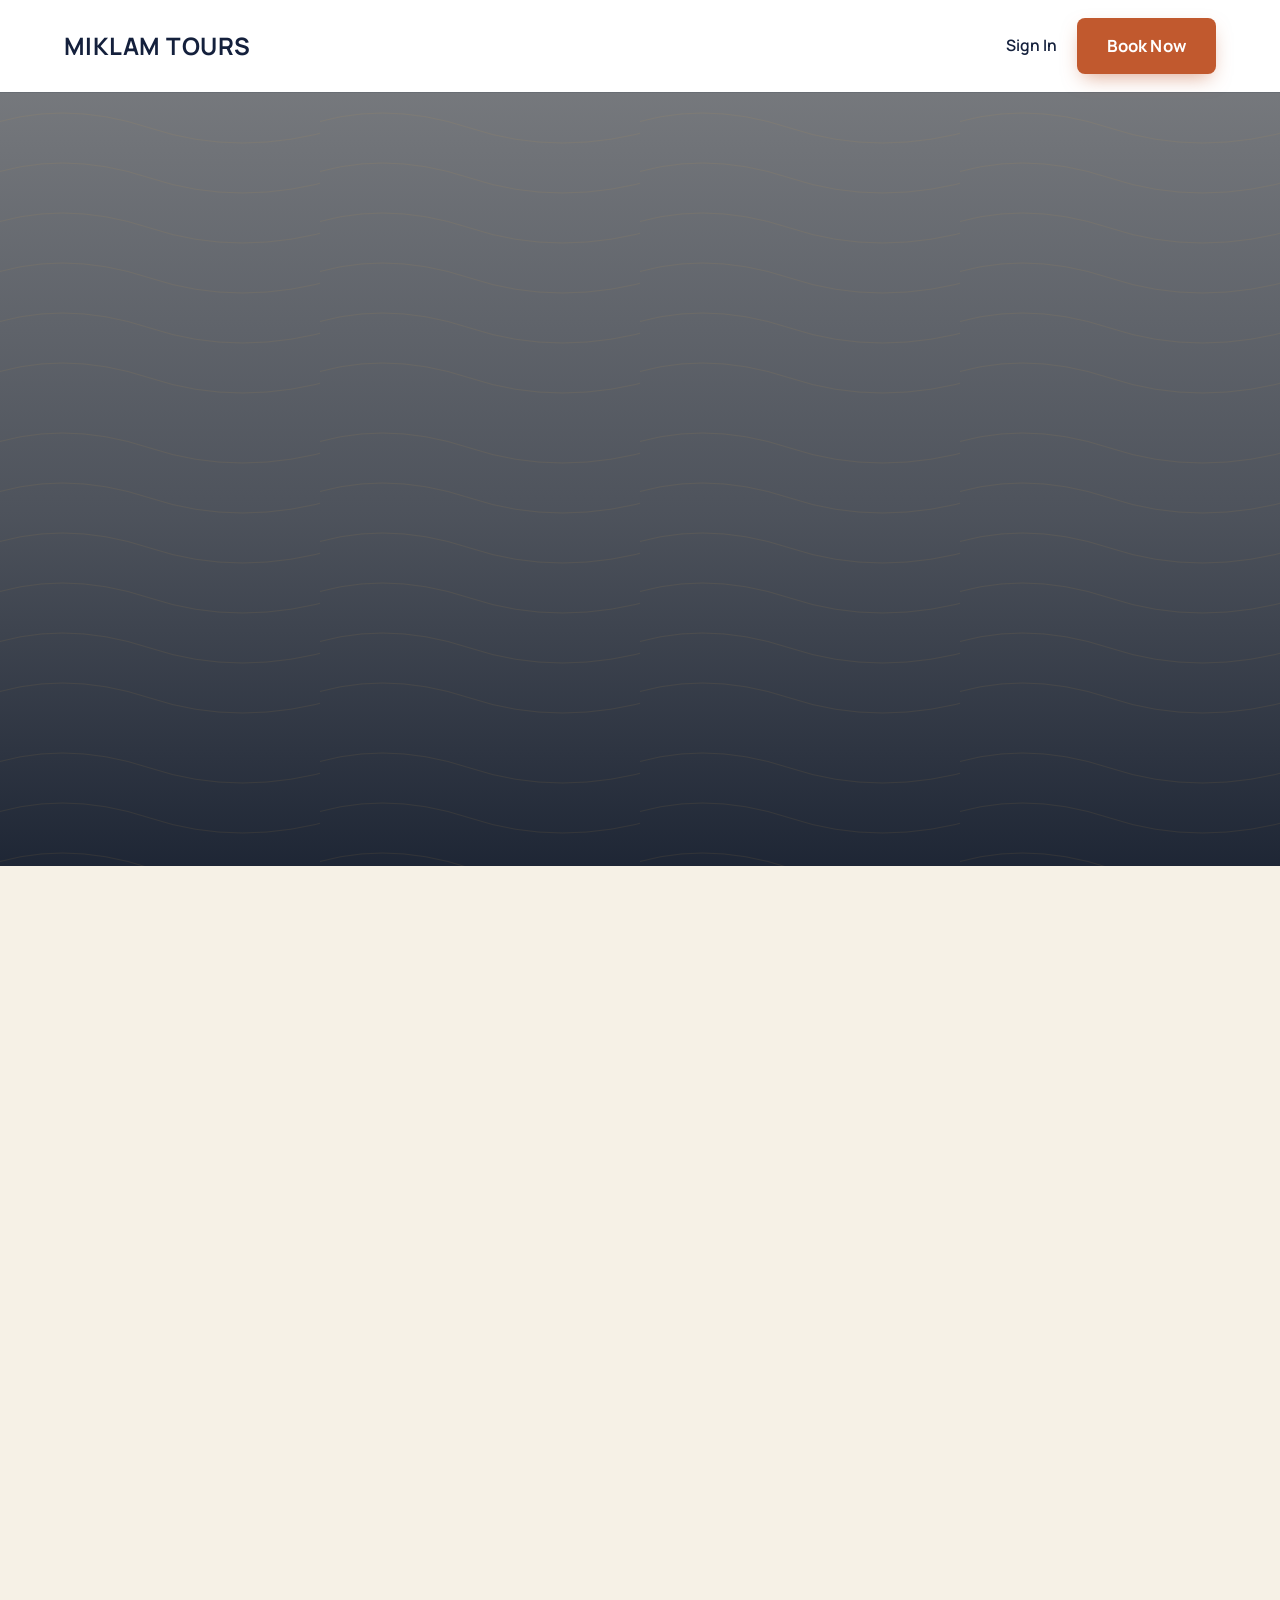
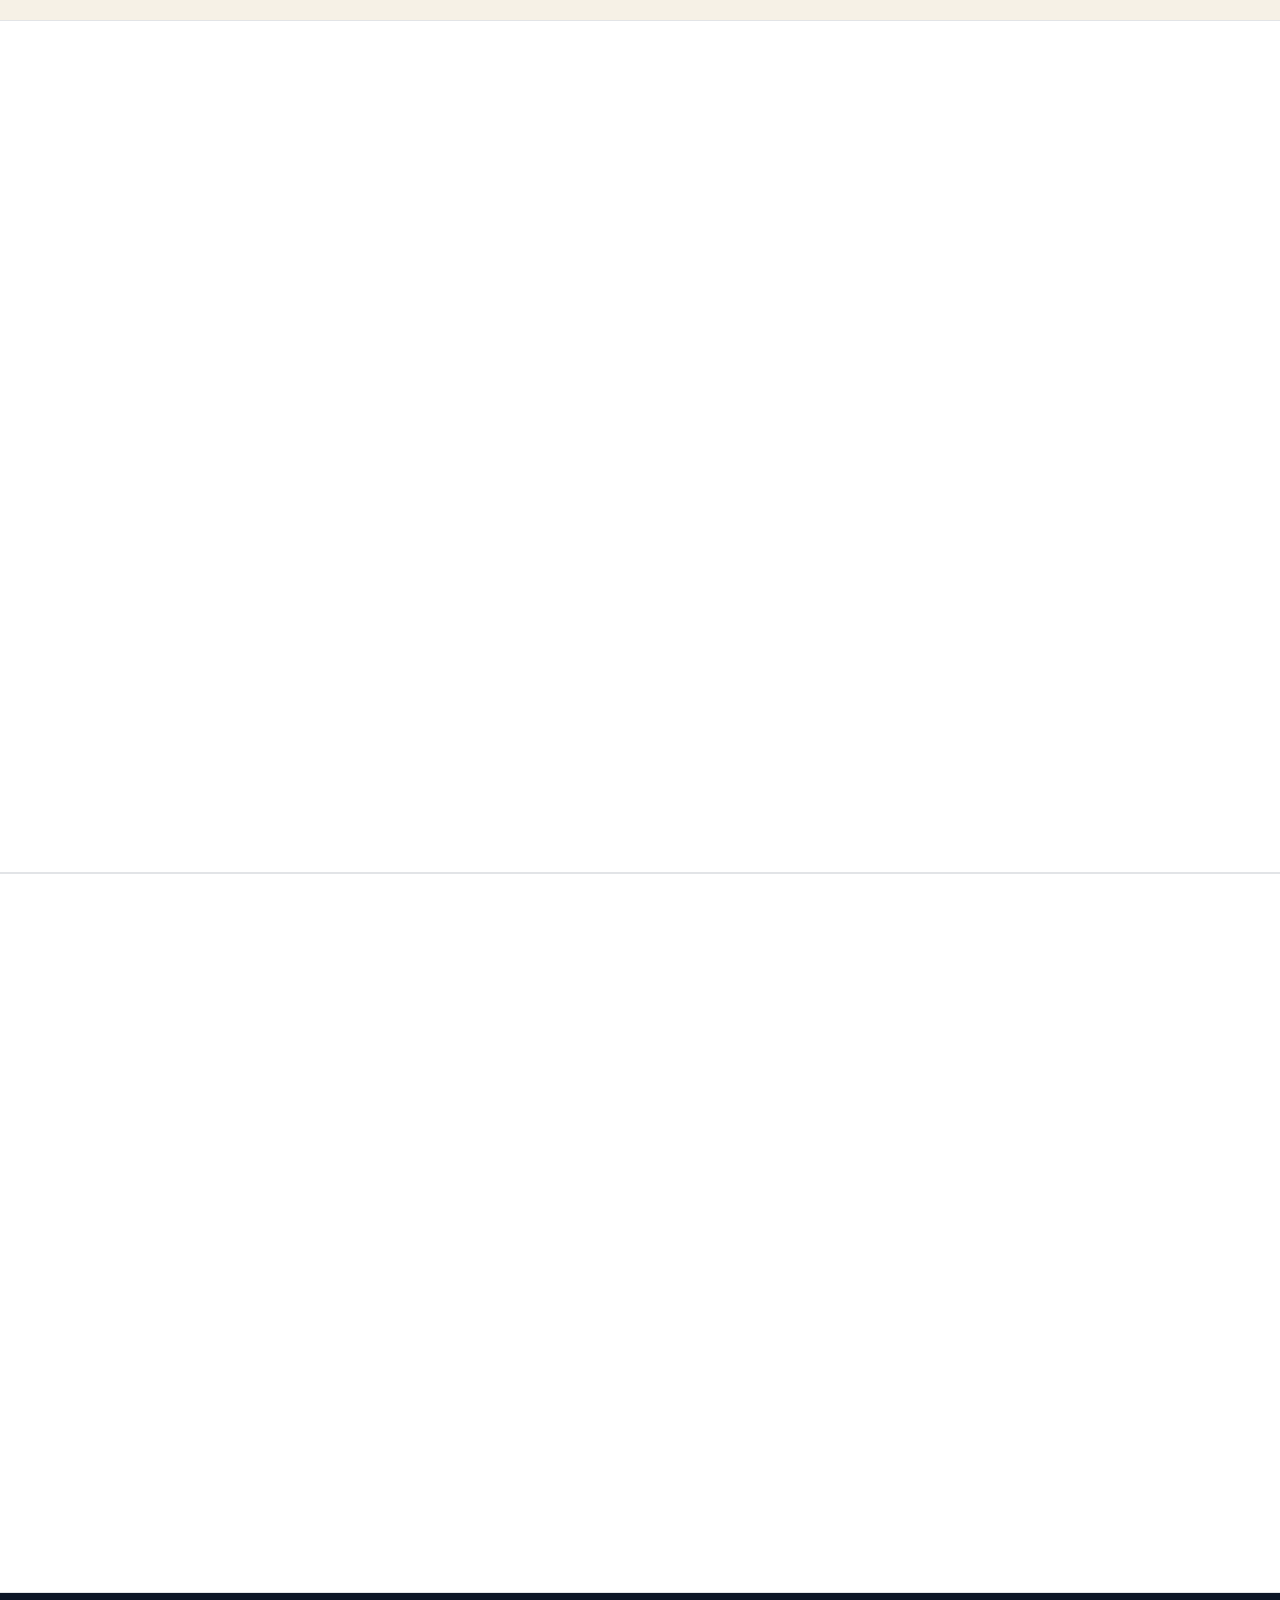
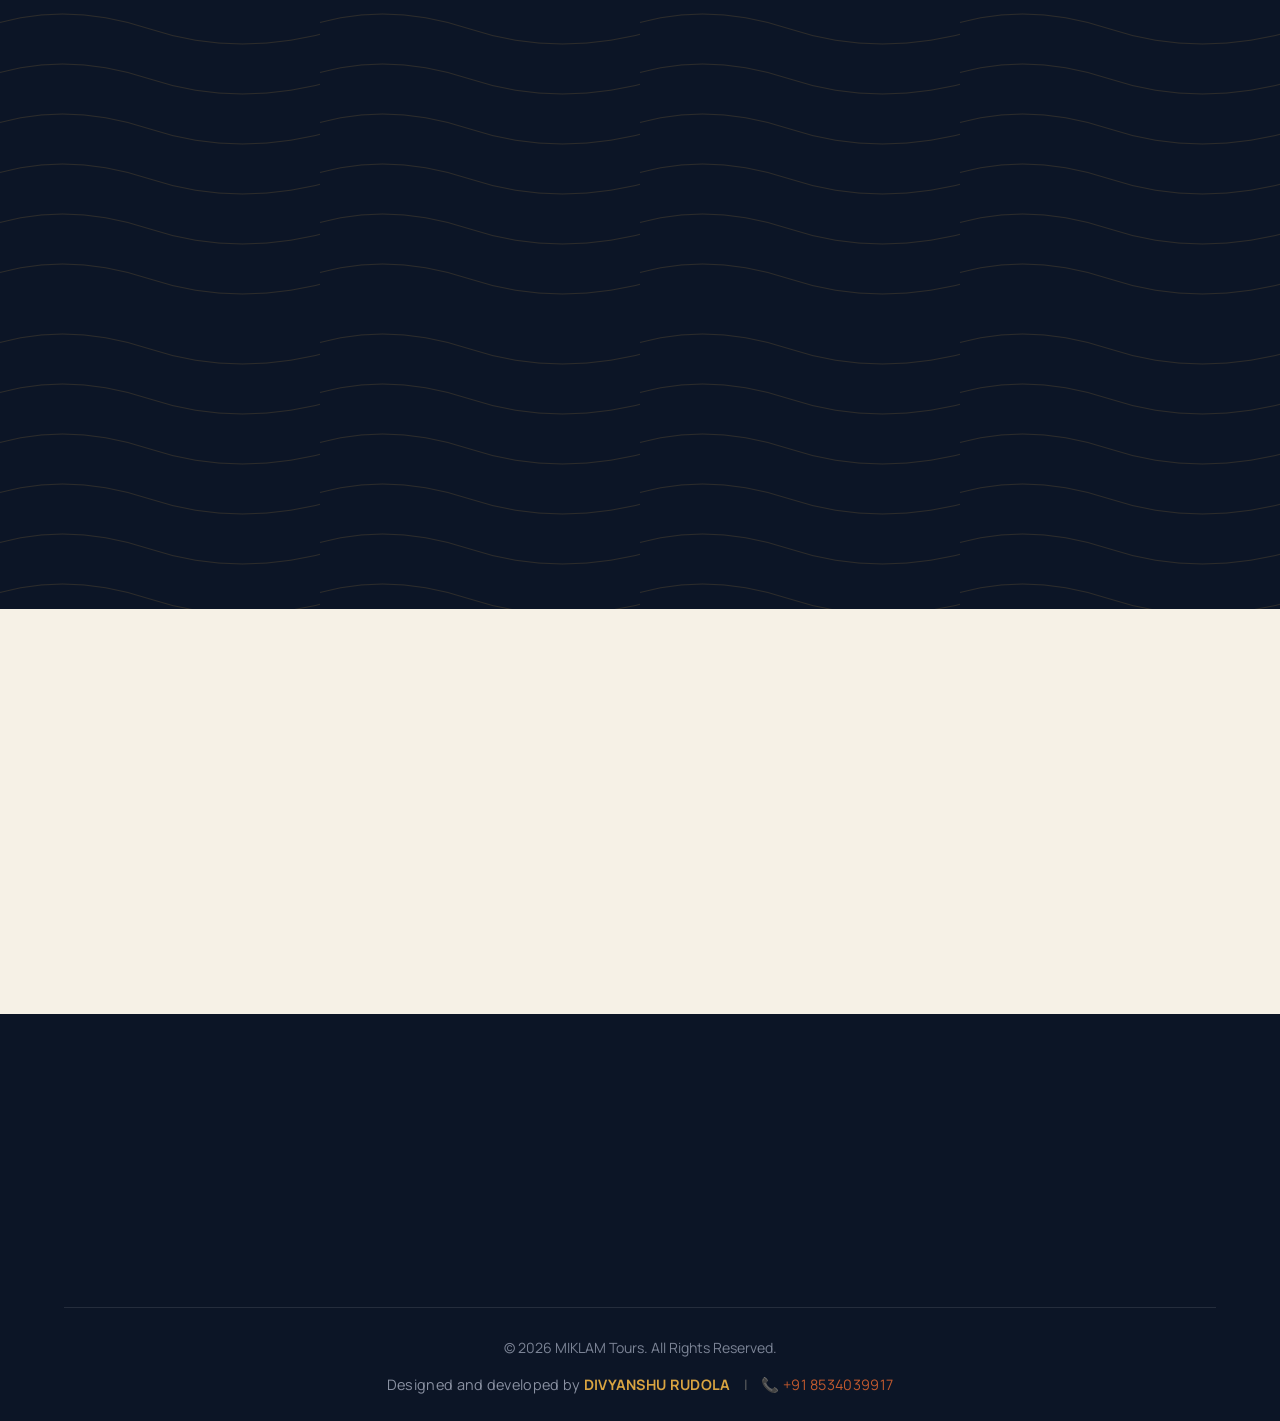
==== commit 5410e59c: "Update index.html" ====
--- a/index.html
+++ b/index.html
@@ -35,17 +35,17 @@
         <h2 class="section-title fade-in">Experience the Magic of Spiti</h2>
         <div class="views-grid">
             <div class="view-card fade-in">
-                <img src="https://images.unsplash.com/photo-1593364951478-f7b539e08398?q=80&w=600&auto=format&fit=crop" alt="Chandratal Lake">
+                <img src="https://www.transformingtravels.com/wp-content/uploads/2022/01/Chandratal-Lake-1024x768.jpg" alt="Chandratal Lake">
                 <h3>Chandratal Lake</h3>
                 <span class="alt-tag">4,300 M</span>
             </div>
             <div class="view-card fade-in">
-                <img src="https://images.unsplash.com/photo-1627885748231-5079a4b3d309?q=80&w=600&auto=format&fit=crop" alt="Key Monastery">
+                <img src="https://encrypted-tbn0.gstatic.com/images?q=tbn:ANd9GcQhGcbidFDURvyH72Ej00cCpzBqqNSdtBy3OCsmIM-wkQ&s=10" alt="Key Monastery">
                 <h3>Ancient Monasteries</h3>
                 <span class="alt-tag">TABO · DHANKAR · KEY</span>
             </div>
             <div class="view-card fade-in">
-                <img src="https://images.unsplash.com/photo-1629806461993-39fbc74de073?q=80&w=600&auto=format&fit=crop" alt="High Altitude Villages">
+                <img src="https://encrypted-tbn0.gstatic.com/images?q=tbn:ANd9GcT4U_GseKCNEkBep5hOtjPtUguvMnn1ODaPc7sava_bww&s=10" alt="High Altitude Villages">
                 <h3>High-Altitude Villages</h3>
                 <span class="alt-tag">HIKKIM · 4,440 M</span>
             </div>
--- a/style.css
+++ b/style.css
@@ -146,7 +146,7 @@
     position: relative;
     background:
         linear-gradient(180deg, rgba(12,21,38,0.55) 0%, rgba(12,21,38,0.72) 55%, rgba(12,21,38,0.92) 100%),
-        url('hero.JPG') center/cover fixed;
+        url('https://images.unsplash.com/photo-1593364951478-f7b539e08398?q=80&w=2000&auto=format&fit=crop') center/cover fixed;
     display: flex;
     flex-direction: column;
     justify-content: center;
@@ -254,6 +254,108 @@
     padding: 4px 10px;
     border-radius: 20px;
 }
+
+/* --- SHARED TAXI & RENTAL VEHICLE SERVICES SECTION --- */
+.services-section {
+    padding: 100px 5%;
+    background-color: var(--white);
+    text-align: center;
+    border-top: 1px solid var(--line);
+    border-bottom: 1px solid var(--line);
+}
+
+.services-lead {
+    max-width: 620px;
+    margin: 0 auto;
+    color: var(--ink-soft);
+    font-size: 1.05rem;
+}
+
+.services-grid {
+    display: grid;
+    grid-template-columns: repeat(auto-fit, minmax(320px, 1fr));
+    gap: 28px;
+    margin-top: 48px;
+    text-align: left;
+}
+
+.service-card {
+    background: var(--bg-light);
+    padding: 40px 34px;
+    border-radius: 16px;
+    border: 1px solid var(--line);
+    transition: transform 0.3s ease, box-shadow 0.3s ease;
+}
+
+.service-card:hover {
+    transform: translateY(-5px);
+    box-shadow: 0 18px 38px -18px rgba(20,32,60,0.22);
+}
+
+.service-icon {
+    font-size: 2.4rem;
+    margin-bottom: 16px;
+    display: inline-block;
+}
+
+.service-card h3 {
+    color: var(--primary-blue);
+    margin-bottom: 12px;
+    font-size: 1.3rem;
+    font-weight: 600;
+}
+
+.service-card p {
+    color: var(--ink-soft);
+    font-size: 0.98rem;
+    margin-bottom: 24px;
+}
+
+.contact-strip {
+    display: flex;
+    flex-wrap: wrap;
+    gap: 12px;
+}
+
+.contact-btn {
+    display: inline-flex;
+    align-items: center;
+    gap: 8px;
+    padding: 11px 20px;
+    border-radius: 8px;
+    font-weight: 700;
+    font-size: 0.92rem;
+    transition: background 0.25s ease, transform 0.25s ease, box-shadow 0.25s ease;
+}
+
+.contact-btn:hover { transform: translateY(-2px); }
+
+.contact-whatsapp {
+    background: #25D366;
+    color: #ffffff;
+    box-shadow: 0 8px 18px -8px rgba(37, 211, 102, 0.55);
+}
+.contact-whatsapp:hover { background: #1EBE5A; }
+.contact-whatsapp::before { content: '💬'; }
+
+.contact-call {
+    background: var(--primary-blue);
+    color: #ffffff;
+    box-shadow: 0 8px 18px -8px rgba(20, 32, 60, 0.45);
+}
+.contact-call:hover { background: var(--navy-2); }
+.contact-call::before { content: '📞'; }
+
+.alt-contact {
+    margin-top: 14px;
+    margin-bottom: 0 !important;
+    font-size: 0.85rem !important;
+    color: var(--ink-soft);
+    font-family: var(--font-mono);
+}
+
+.alt-contact a { color: var(--accent-orange); font-weight: 600; }
+.alt-contact a:hover { text-decoration: underline; }
 
 /* --- WHY VISIT SECTION --- */
 .why-visit {
@@ -995,6 +1097,11 @@
     .page-content { margin: 44px auto; }
 
     .auth-section { background-attachment: scroll; }
+
+    .services-section { padding: 60px 5%; }
+    .service-card { padding: 30px 22px; }
+    .contact-strip { flex-direction: column; }
+    .contact-btn { justify-content: center; }
 }
 
 /* ================= TOAST NOTIFICATIONS & CONFIRM MODAL ================= */
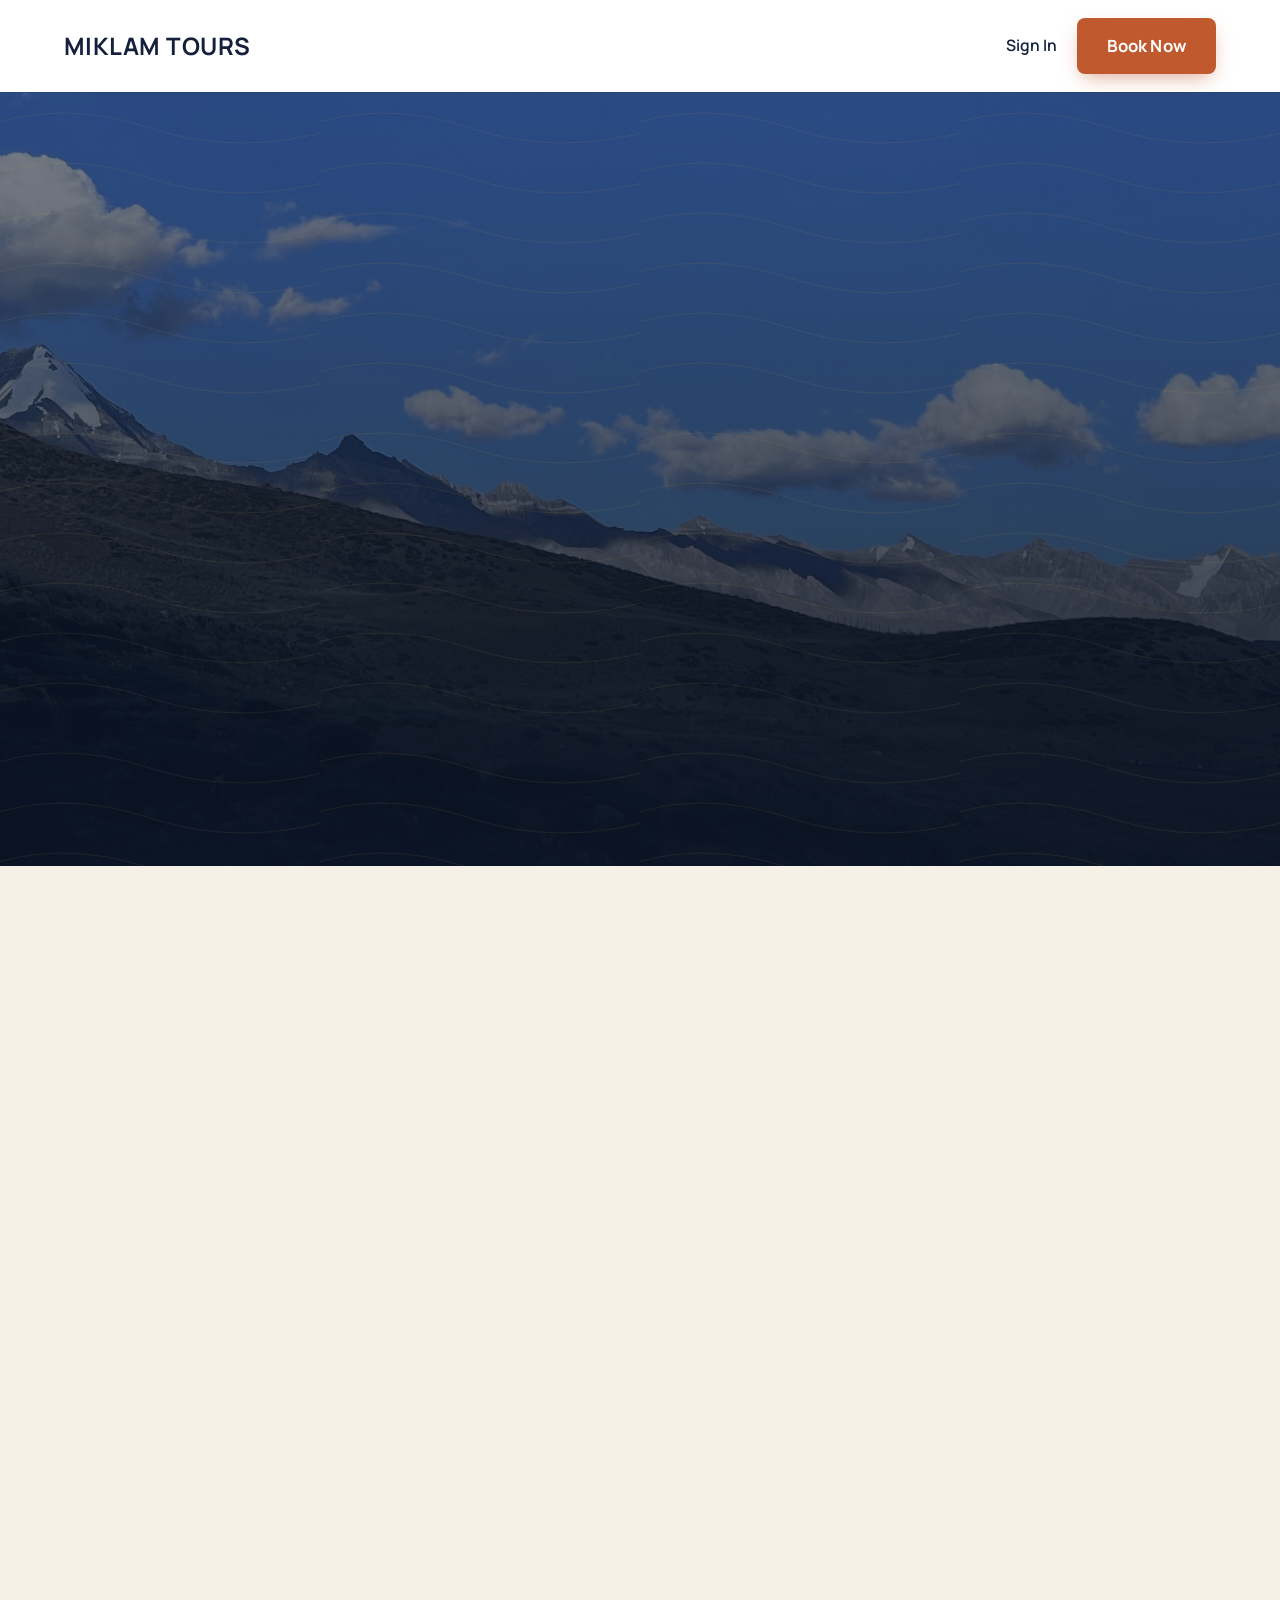
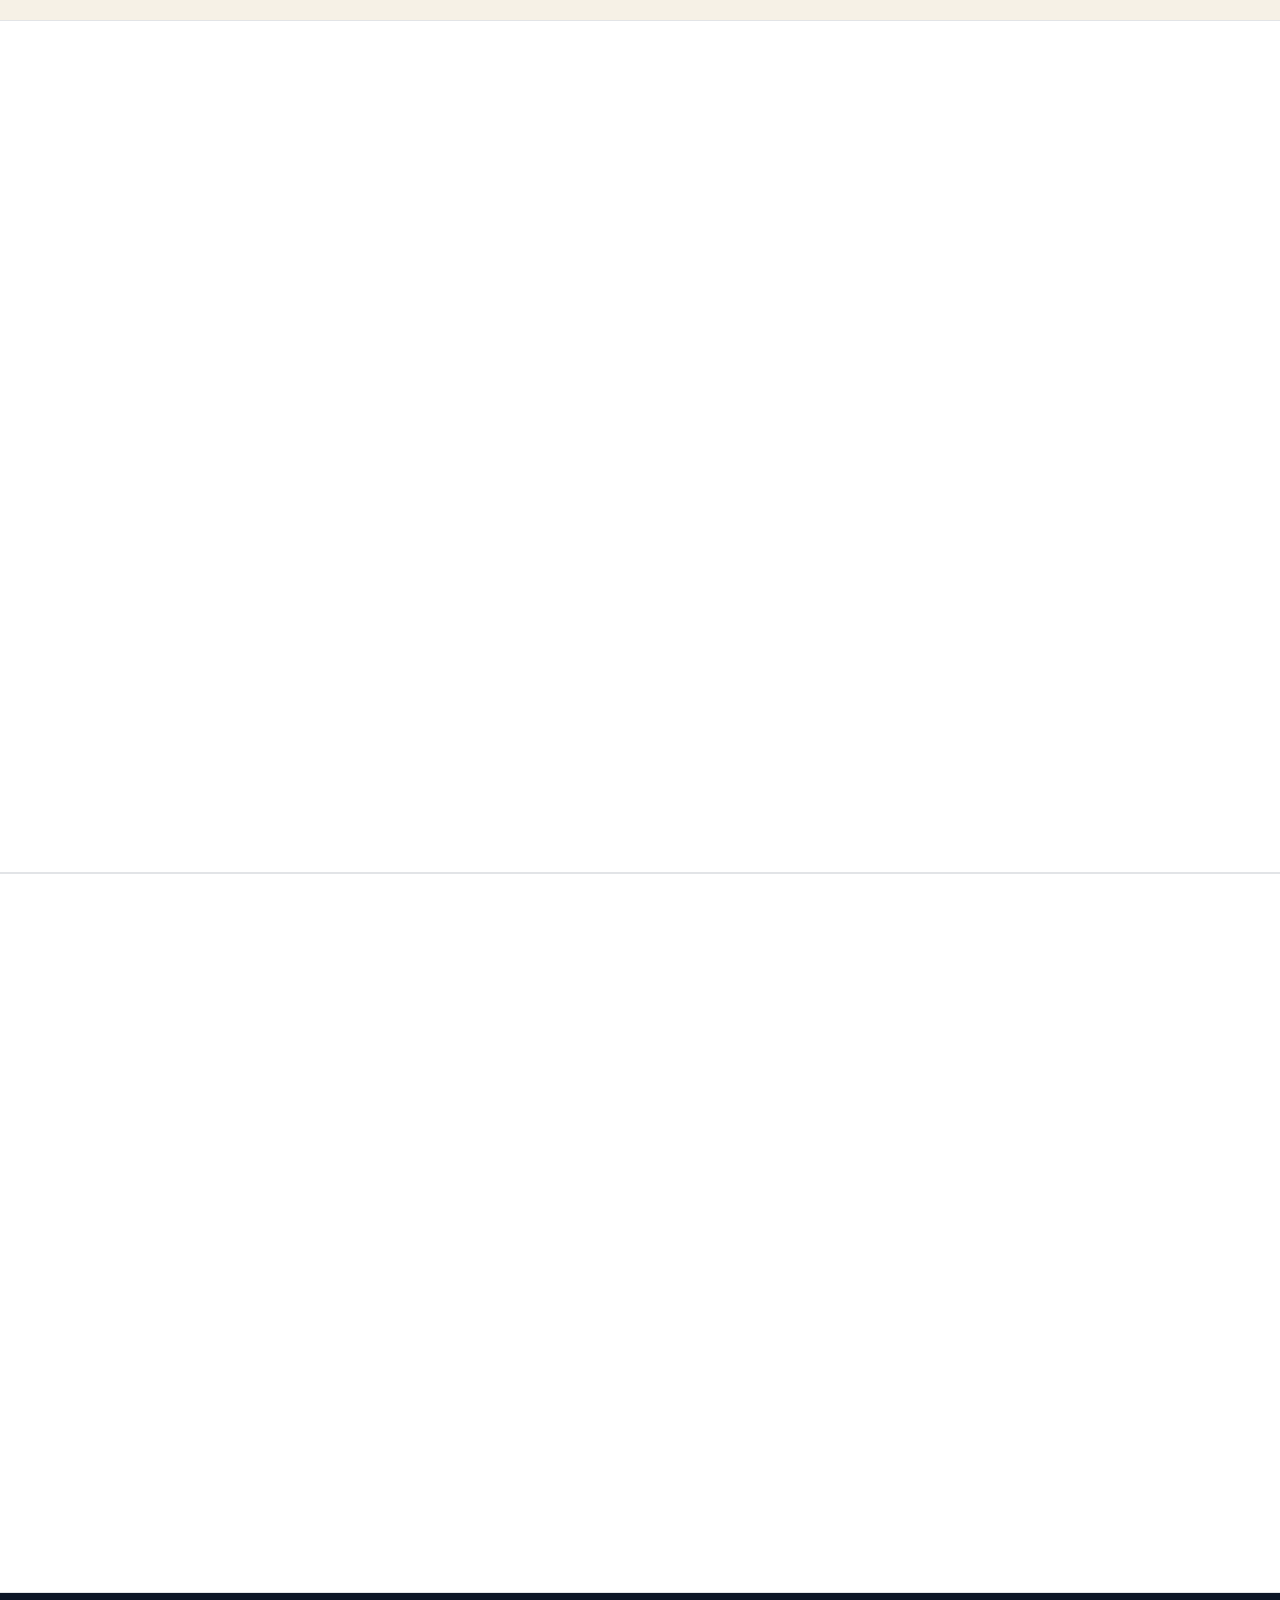
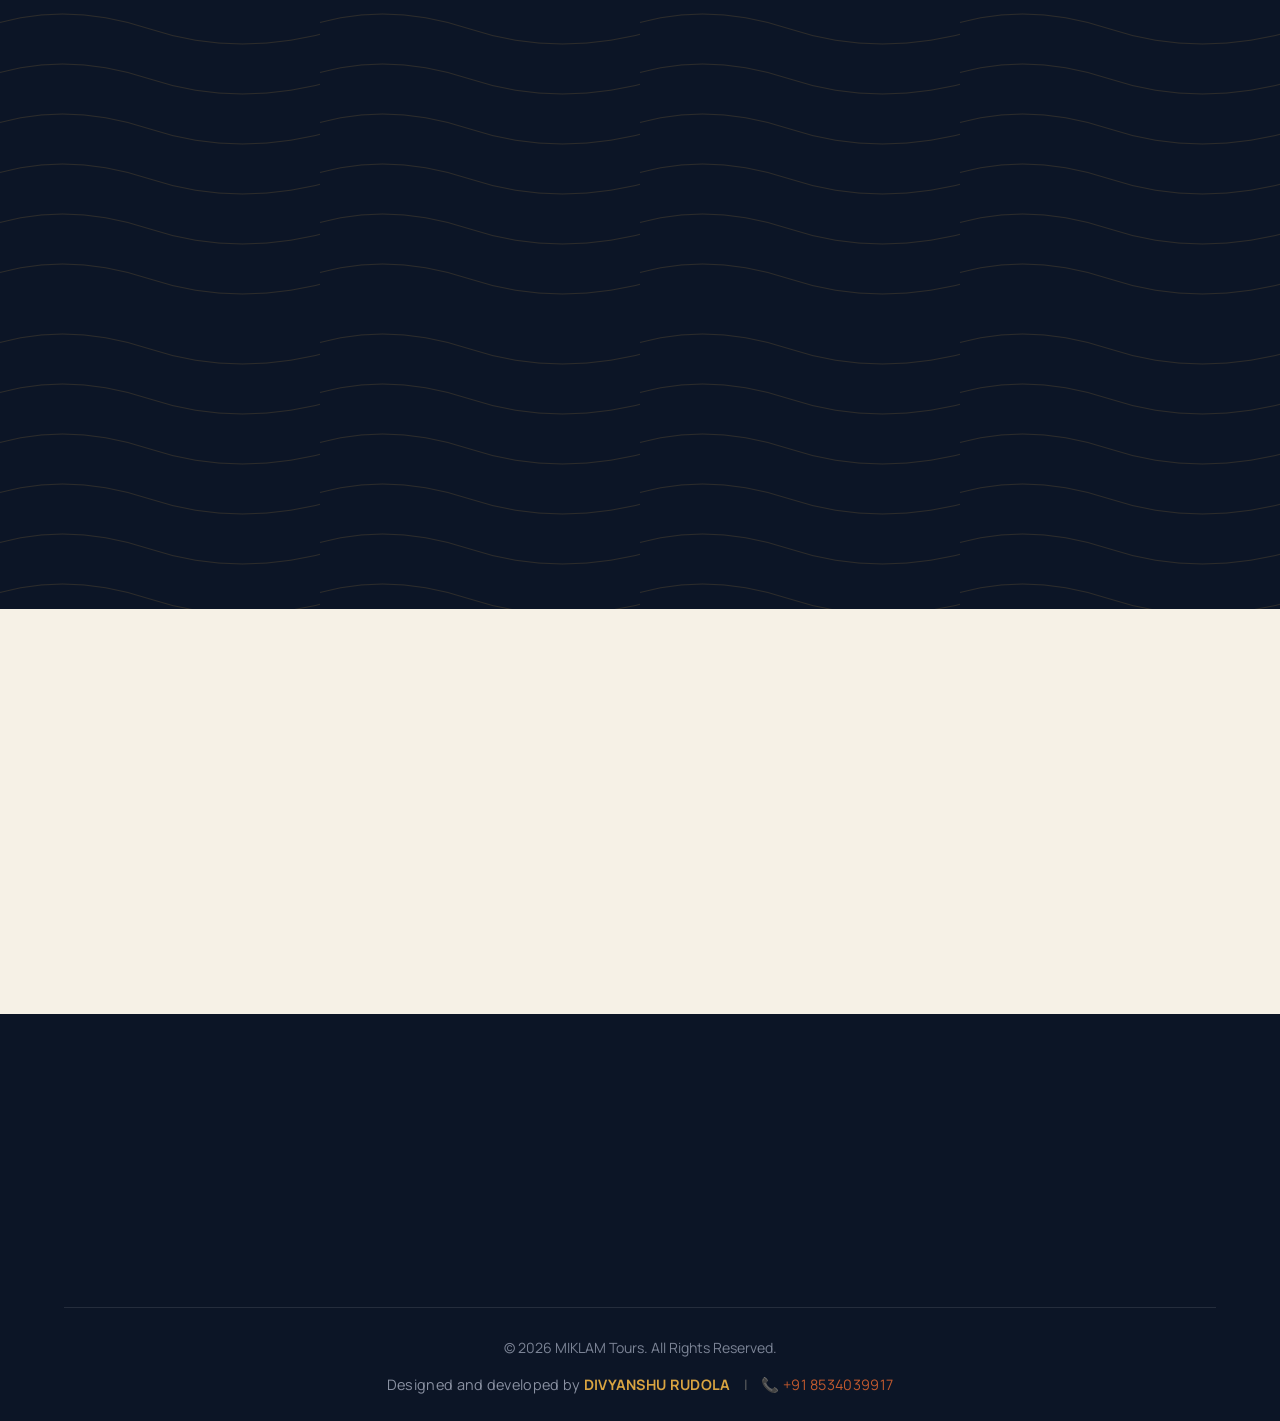
==== commit da68e757: "Fix HTML encoding issues in index.html" ====
--- a/index.html
+++ b/index.html
@@ -35,7 +35,7 @@
         <h2 class="section-title fade-in">Experience the Magic of Spiti</h2>
         <div class="views-grid">
             <div class="view-card fade-in">
-                <img src="https://www.transformingtravels.com/wp-content/uploads/2022/01/Chandratal-Lake-1024x768.jpg" alt="Chandratal Lake">
+                <img src="https://encrypted-tbn0.gstatic.com/images?q=tbn:ANd9GcTGdsEgkSvjLh7uV499ig6EjwmS_HKWuefpgtp06ChaRQ&s=10" alt="Chandratal Lake">
                 <h3>Chandratal Lake</h3>
                 <span class="alt-tag">4,300 M</span>
             </div>
--- a/style.css
+++ b/style.css
@@ -146,7 +146,7 @@
     position: relative;
     background:
         linear-gradient(180deg, rgba(12,21,38,0.55) 0%, rgba(12,21,38,0.72) 55%, rgba(12,21,38,0.92) 100%),
-        url('https://images.unsplash.com/photo-1593364951478-f7b539e08398?q=80&w=2000&auto=format&fit=crop') center/cover fixed;
+        url('hero.JPG') center/cover fixed;
     display: flex;
     flex-direction: column;
     justify-content: center;
@@ -1013,95 +1013,139 @@
 /* 📱 MASTER MOBILE MEDIA QUERIES 📱 */
 /* ========================================== */
 @media (max-width: 768px) {
+    html { -webkit-text-size-adjust: 100%; }
+    body { overflow-x: hidden; }
+    img { max-width: 100%; }
+
+    /* --- Header --- */
     header {
         padding: 12px 5%;
-        flex-direction: row;
-        justify-content: space-between;
-        align-items: center;
         gap: 10px;
     }
-
-    .logo {
-        font-size: 1.1rem;
-        white-space: nowrap;
+    .logo { font-size: 1.08rem; white-space: nowrap; }
+    header nav, header div { display: flex; align-items: center; gap: 10px; }
+    header nav a:not(.btn) { font-size: 0.84rem; }
+    header .btn { padding: 10px 16px; font-size: 0.84rem; border-radius: 7px; }
+
+    /* --- Hero --- */
+    .hero {
+        height: auto;
+        min-height: 82vh;
+        padding: 90px 20px 50px;
+        background-attachment: scroll;
+        background-position: center 30%;
     }
-
-    header nav, header div {
-        display: flex;
-        align-items: center;
-        gap: 12px;
+    .hero .kicker { font-size: 0.7rem; margin-bottom: 16px; }
+    .hero h1 { font-size: 2.15rem; line-height: 1.14; margin-bottom: 14px; letter-spacing: -0.02em; }
+    .hero p { font-size: 1rem; line-height: 1.55; margin-bottom: 26px; max-width: 90%; }
+    .hero .btn { width: 100%; max-width: 300px; padding: 15px 26px; font-size: 1.02rem; }
+
+    /* --- Section rhythm (shared across content sections) --- */
+    .spiti-views, .why-visit, .best-time, .cta-section, .services-section, .reviews-section {
+        padding: 64px 6% !important;
     }
-
-    header a {
-        font-size: 0.88rem;
-    }
-
-    header .btn {
-        padding: 9px 16px;
-        font-size: 0.85rem;
-    }
-
-    .hero {
-        height: 56vh;
-        min-height: 420px;
-        padding: 20px 15px;
-        background-attachment: scroll;
-    }
-
-    .hero h1 {
-        font-size: 2rem;
-        line-height: 1.18;
-        margin-bottom: 12px;
-    }
-
-    .hero p {
-        font-size: 0.98rem;
-        margin-bottom: 22px;
-    }
-
-    .hero .btn {
-        padding: 11px 26px;
-        font-size: 1rem;
-    }
-
-    .section-title { font-size: 1.9rem; }
-
-    .booking-section {
-        padding: 30px 15px 60px;
-    }
-
-    .booking-container {
-        flex-direction: column;
-        gap: 20px;
-        width: 100%;
-    }
-
-    .booking-form-wrapper {
-        width: 100%;
-        padding: 26px 18px;
-    }
-
-    .form-group-row {
-        flex-direction: column;
-        gap: 0;
-    }
-
-    .booking-summary {
-        position: static;
-        width: 100%;
-        padding: 24px 20px;
-    }
-
-    .page-header { padding: 70px 20px 56px; }
-    .page-header h1 { font-size: 2.2rem; }
-    .page-content { margin: 44px auto; }
-
-    .auth-section { background-attachment: scroll; }
-
-    .services-section { padding: 60px 5%; }
-    .service-card { padding: 30px 22px; }
-    .contact-strip { flex-direction: column; }
-    .contact-btn { justify-content: center; }
+    .section-title { font-size: 1.75rem; line-height: 1.2; }
+    .kicker { font-size: 0.72rem; }
+
+    /* --- Destinations grid --- */
+    .views-grid { grid-template-columns: 1fr; gap: 18px; margin: 34px 0 28px; }
+    .view-card img { height: 200px; }
+    .view-card h3 { font-size: 1.15rem; padding: 16px 18px 6px; }
+    .view-card .alt-tag { margin: 0 18px 16px; }
+
+    /* --- Services (taxi/rental) --- */
+    .services-lead { font-size: 0.98rem; padding: 0 4px; }
+    .services-grid { grid-template-columns: 1fr; gap: 18px; margin-top: 34px; }
+    .service-card { padding: 28px 22px; }
+    .service-icon { font-size: 2.1rem; margin-bottom: 12px; }
+    .service-card h3 { font-size: 1.15rem; }
+    .service-card p { font-size: 0.94rem; }
+    .contact-strip { flex-direction: column; gap: 10px; }
+    .contact-btn { justify-content: center; width: 100%; padding: 13px 18px; }
+    .alt-contact { font-size: 0.78rem !important; }
+
+    /* --- Why visit --- */
+    .reasons-grid { grid-template-columns: 1fr; gap: 18px; margin-top: 34px; }
+    .reason-card { padding: 32px 24px; }
+    .reason-icon { font-size: 2.2rem; margin-bottom: 14px; }
+    .reason-card h3 { font-size: 1.2rem; }
+
+    /* --- Best time --- */
+    .seasons-grid { grid-template-columns: 1fr; gap: 18px; margin-top: 34px; }
+    .season-card { padding: 30px 24px; }
+    .season-card h3 { font-size: 1.2rem; }
+
+    /* --- CTA --- */
+    .cta-section h2 { font-size: 1.85rem; }
+    .cta-subtitle { font-size: 0.98rem; }
+    .cta-section .btn { width: 100%; max-width: 320px; font-size: 1.05rem; padding: 15px 30px; }
+
+    /* --- Footer --- */
+    footer { padding: 50px 7% 22px; }
+    .footer-content { grid-template-columns: 1fr; gap: 34px; text-align: center; margin-bottom: 36px; }
+    .footer-col a, .footer-col p { justify-content: center; }
+
+    /* --- Page header / content (about, info, terms, account) --- */
+    .page-header { padding: 74px 22px 50px; }
+    .page-header h1 { font-size: 2rem; }
+    .page-header p { font-size: 1rem; }
+    .page-content { margin: 40px auto; }
+    .page-content h2 { font-size: 1.35rem; margin: 30px 0 14px; }
+    .page-content p, .page-content ul { font-size: 1rem; }
+
+    /* --- Booking page --- */
+    .booking-section { padding: 34px 5% 60px; }
+    .booking-container { flex-direction: column; gap: 20px; width: 100%; }
+    .booking-form-wrapper { width: 100%; padding: 26px 20px; border-radius: 14px; }
+    .booking-form-wrapper h2 { font-size: 1.6rem !important; }
+    .form-group-row { flex-direction: column; gap: 0; }
+    .booking-form input, .booking-form select { padding: 13px 14px; font-size: 0.98rem; }
+    .payment-card { padding: 22px 18px !important; }
+    .btn-full { padding: 15px; font-size: 1.05rem; }
+    .booking-summary { position: static; width: 100%; padding: 24px 22px; border-radius: 14px; }
+    .summary-total h2 { font-size: 2.1rem; }
+
+    /* --- Auth (login/signup) --- */
+    .auth-section { background-attachment: scroll; min-height: 100vh; padding: 30px 16px; align-items: flex-start; padding-top: 60px; }
+    .auth-card { max-width: 100%; border-radius: 14px; }
+    .auth-form { padding: 32px 24px; }
+    .auth-tab { padding: 15px 0; font-size: 0.95rem; }
+    .auth-extras { flex-wrap: wrap; gap: 10px; }
+
+    /* --- Reviews & review form --- */
+    .reviews-grid { grid-template-columns: 1fr; gap: 18px; margin: 32px 0 44px; }
+    .review-card { padding: 26px; }
+    .modern-review-form-wrapper { padding: 30px 22px; border-radius: 16px; }
+    .star-rating-input { font-size: 2.1rem; gap: 8px; margin-bottom: 20px; }
+    #reviewTextInput { padding: 15px; font-size: 0.98rem; }
+
+    /* --- Account page --- */
+    .account-container { margin: 40px auto; }
+    .booking-card, .my-review-card { padding: 18px; }
+    .booking-card { flex-direction: column; align-items: flex-start; }
+
+    /* --- Any table-based content (owner dashboard etc.) --- */
+    .table-wrapper { -webkit-overflow-scrolling: touch; padding: 14px; }
+    table { font-size: 0.85rem; }
+    th, td { padding: 10px; }
+}
+
+@media (max-width: 400px) {
+    header { padding: 10px 4%; }
+    .logo { font-size: 0.95rem; }
+    header nav a:not(.btn) { font-size: 0.78rem; }
+    header .btn { padding: 8px 13px; font-size: 0.78rem; }
+
+    .hero h1 { font-size: 1.7rem; }
+    .hero p { font-size: 0.92rem; }
+    .kicker { font-size: 0.65rem; gap: 6px; }
+    .kicker::before { width: 12px; }
+    .section-title { font-size: 1.5rem; }
+
+    .view-card img { height: 170px; }
+    .reason-card, .season-card, .service-card { padding: 24px 18px; }
+    .auth-form { padding: 26px 18px; }
+    .modern-review-form-wrapper { padding: 24px 16px; }
 }
 
 /* ================= TOAST NOTIFICATIONS & CONFIRM MODAL ================= */
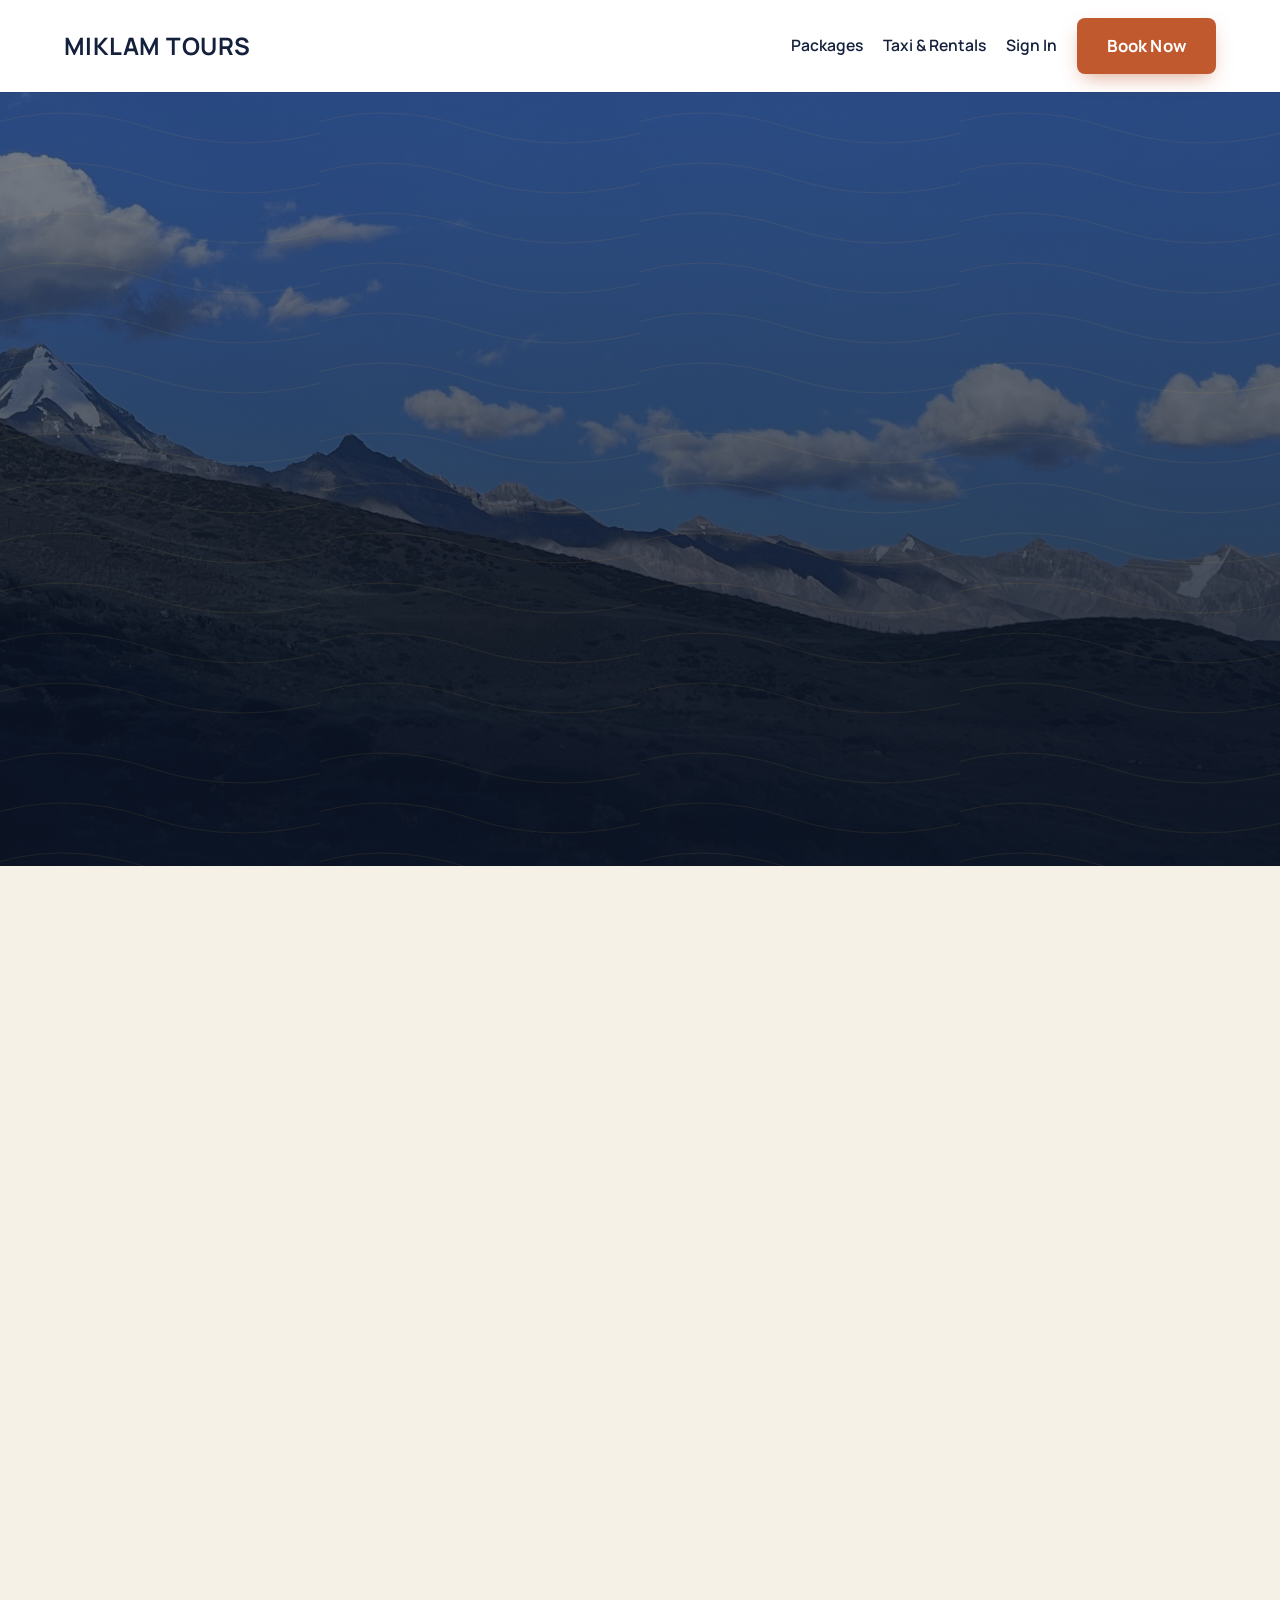
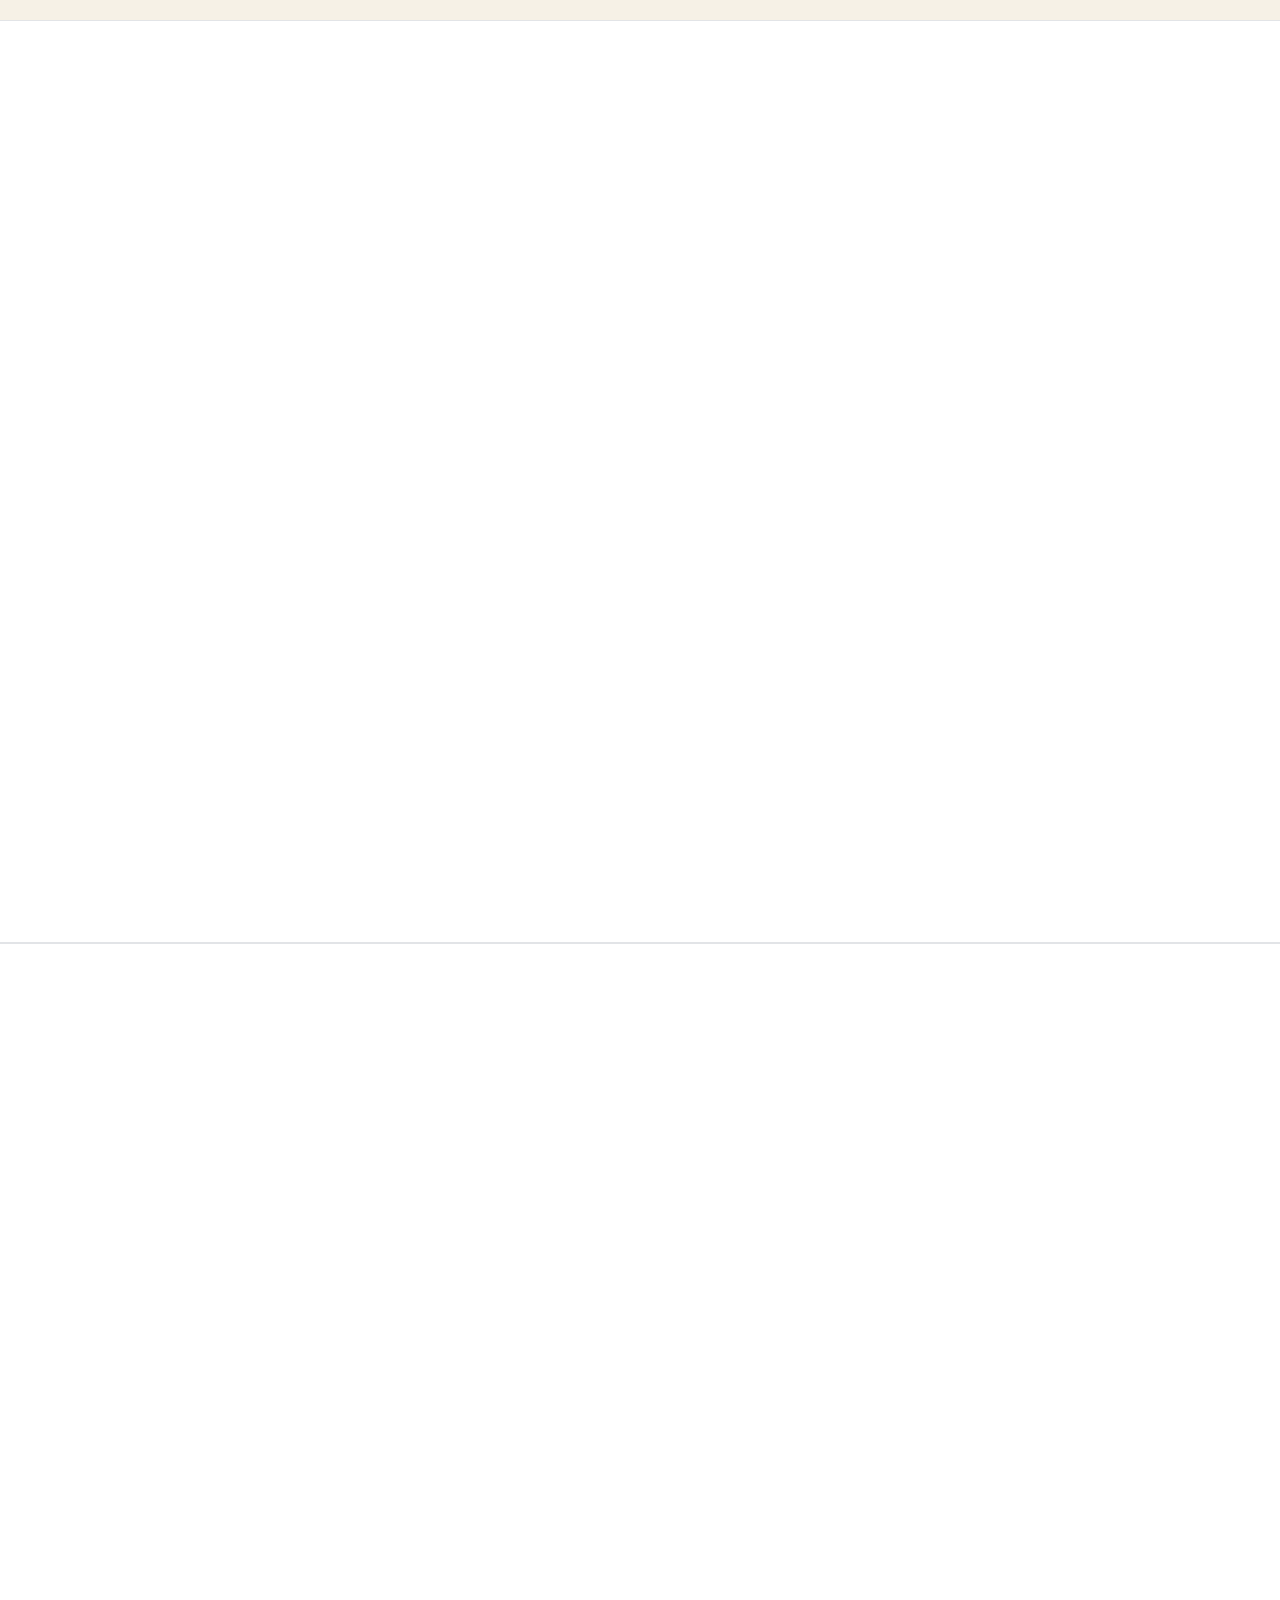
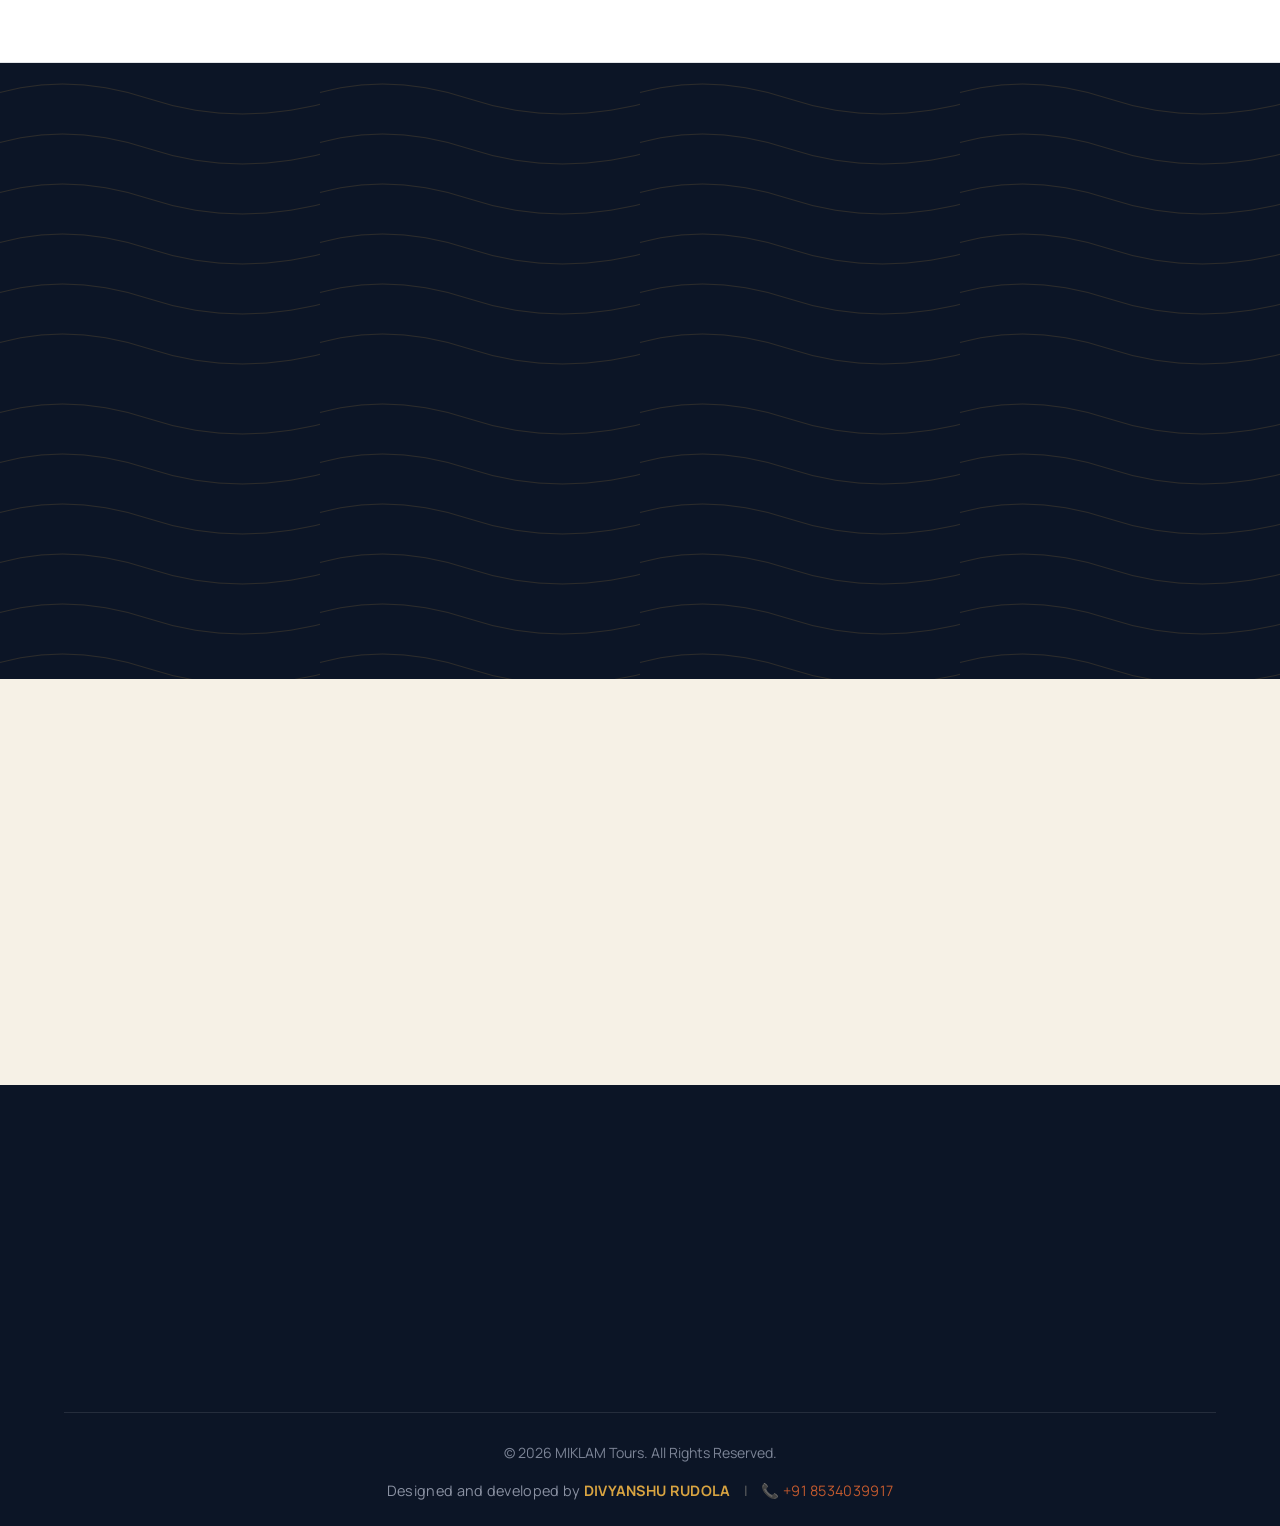
==== commit 3c46153d: "Update index.html" ====
--- a/index.html
+++ b/index.html
@@ -16,6 +16,8 @@
         
         <!-- Navigation Menu -->
         <nav style="display: flex; gap: 20px; align-items: center;">
+            <a href="package.html" style="color: var(--primary-blue); font-weight: 600;">Packages</a>
+            <a href="taxi.html" style="color: var(--primary-blue); font-weight: 600;">Taxi & Rentals</a>
             <a href="login.html" style="color: var(--primary-blue); font-weight: 600;">Sign In</a>
             <a href="book.html" class="btn">Book Now</a>
         </nav>
@@ -86,6 +88,8 @@
             </div>
 
         </div>
+
+        <p class="fade-in" style="margin-top: 44px; color: var(--ink-soft);">See full rates, road route distances, and every rental option in detail on the <a href="taxi.html" style="color: var(--accent-orange); font-weight: 700;">Taxi & Rentals page →</a></p>
     </section>
 
     <!-- About Spiti & Why Visit Section -->
@@ -147,7 +151,8 @@
             <div class="footer-col">
                 <h4>Quick Links</h4>
                 <a href="about.html">About Us</a>
-                <a href="index.html#services">Taxi & Rentals</a>
+                <a href="package.html">Packages</a>
+                <a href="taxi.html">Taxi & Rentals</a>
                 <a href="info.html">Tour Information</a>
                 <a href="terms.html">Terms & Conditions</a>
             </div>
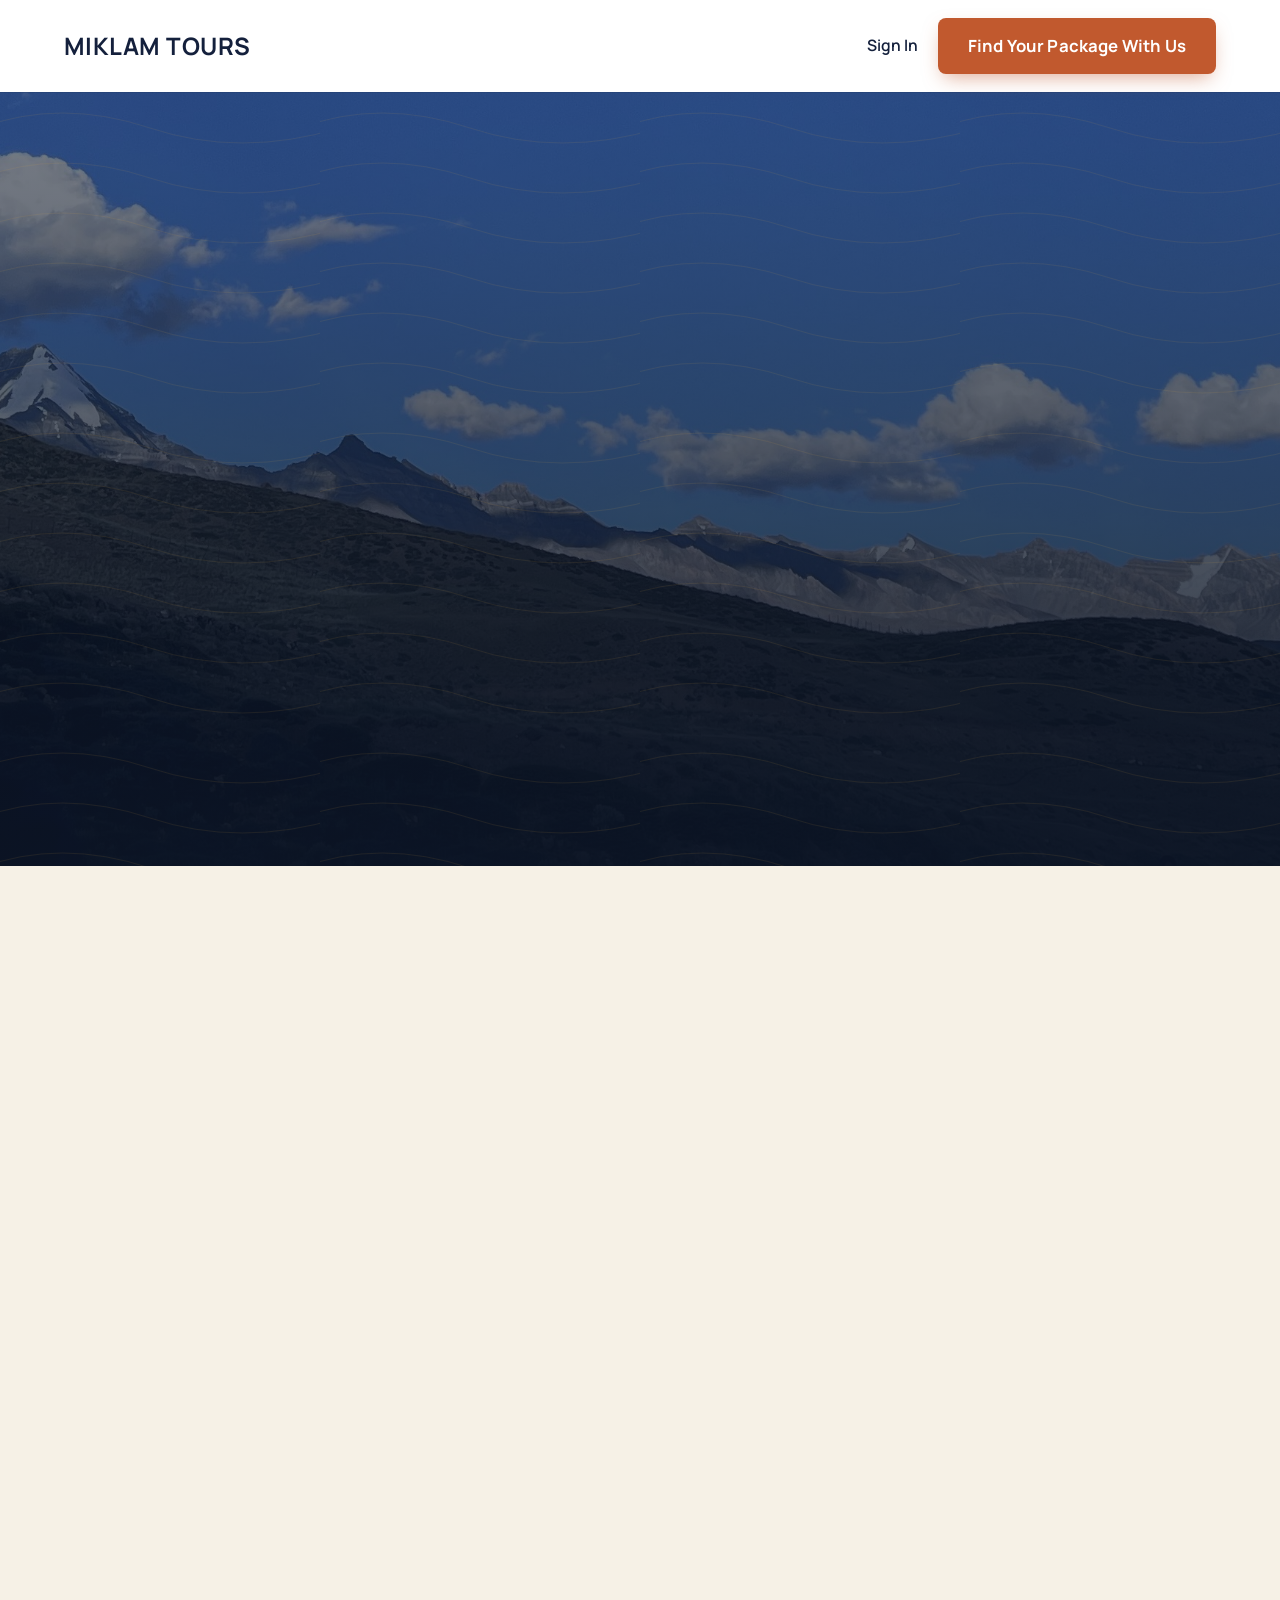
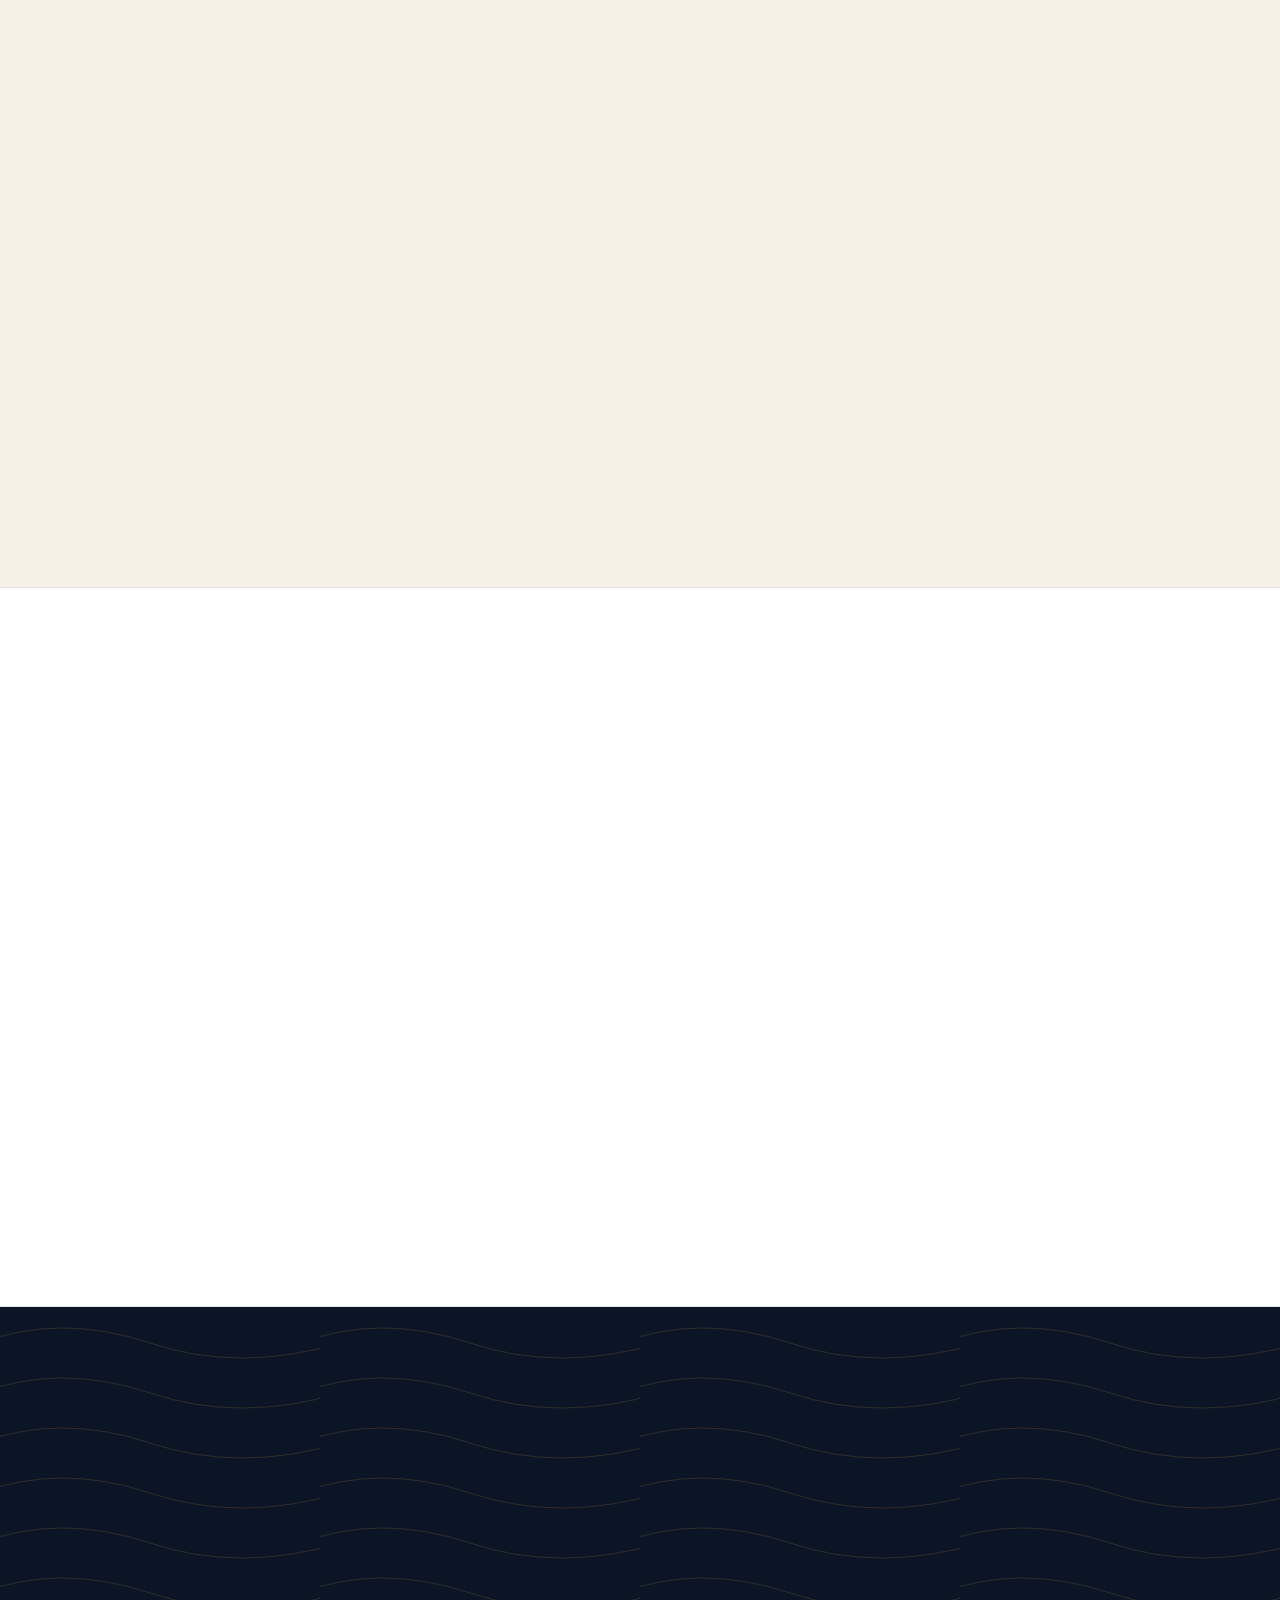
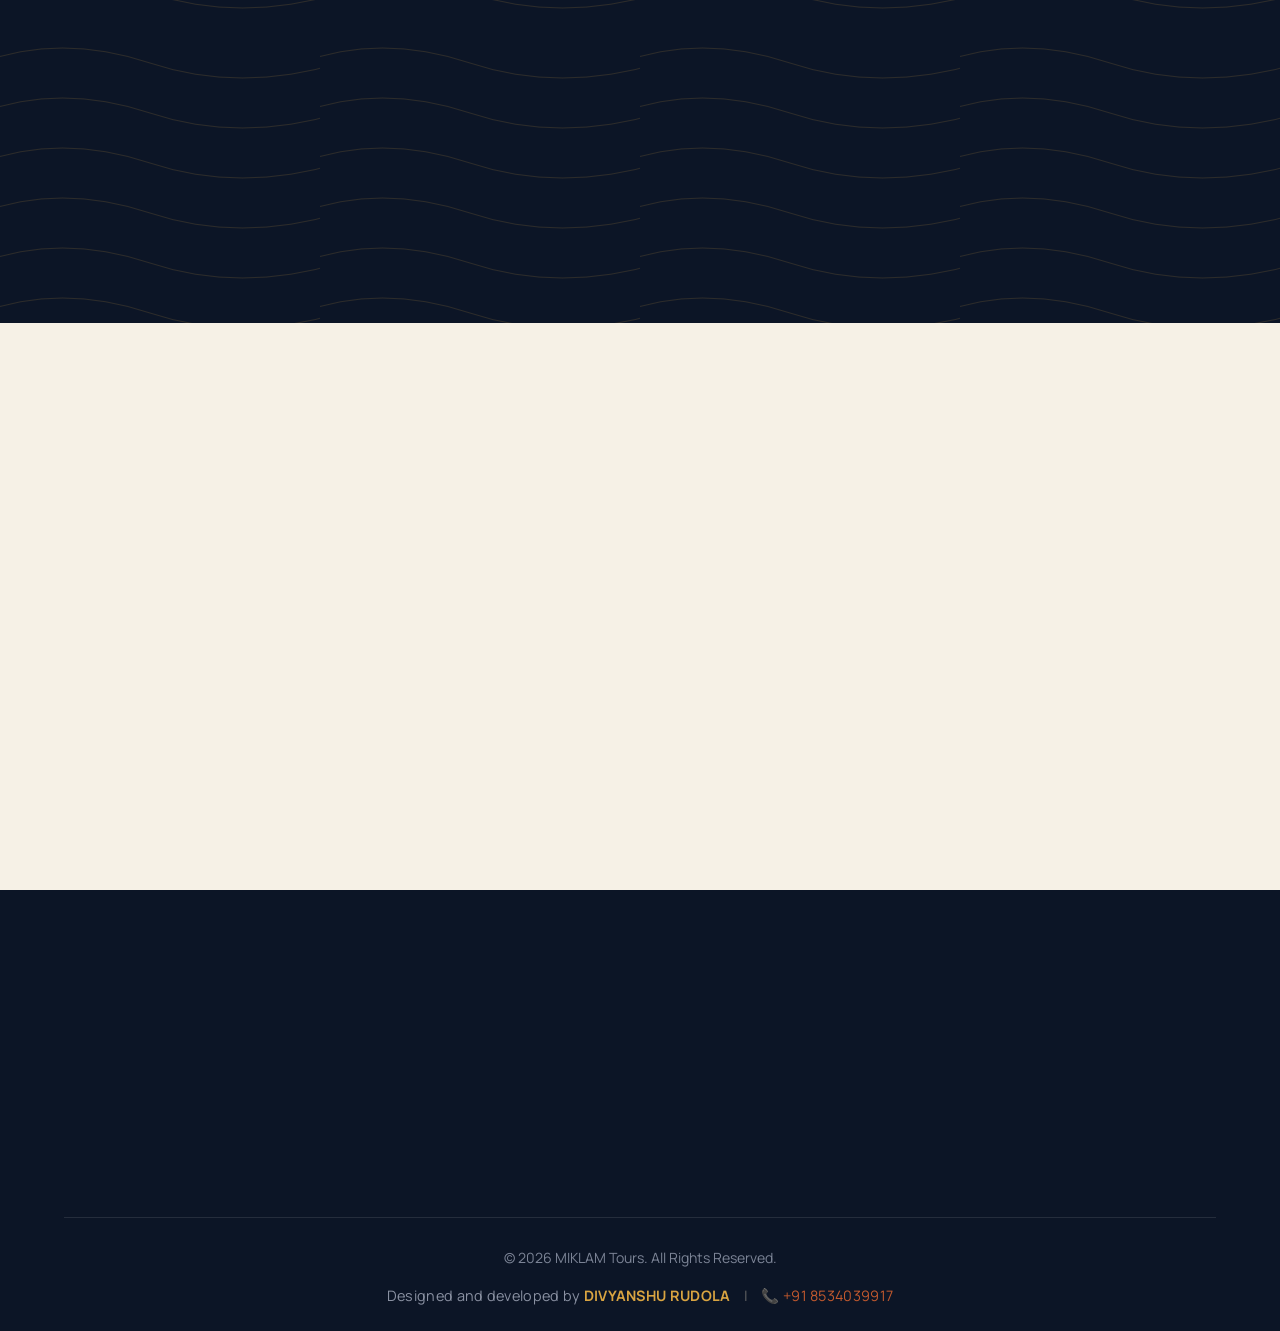
==== commit eacd5f63: "Update index.html" ====
--- a/index.html
+++ b/index.html
@@ -16,10 +16,8 @@
         
         <!-- Navigation Menu -->
         <nav style="display: flex; gap: 20px; align-items: center;">
-            <a href="package.html" style="color: var(--primary-blue); font-weight: 600;">Packages</a>
-            <a href="taxi.html" style="color: var(--primary-blue); font-weight: 600;">Taxi & Rentals</a>
             <a href="login.html" style="color: var(--primary-blue); font-weight: 600;">Sign In</a>
-            <a href="book.html" class="btn">Book Now</a>
+            <a href="package.html" class="btn">Find Your Package With Us</a>
         </nav>
     </header>
 
@@ -55,41 +53,14 @@
         <p class="fade-in">From the spectacular Atal Tunnel to the ancient monasteries of Tabo, Dhankar, and Key. Visit Langza, Komic, and the world's highest post office in Hikkim.</p>
     </section>
 
-    <!-- Shared Taxi & Rental Vehicle Section -->
-    <section class="services-section" id="services">
-        <span class="kicker fade-in" style="justify-content:center; margin-bottom:16px;">BEYOND FIXED PACKAGES</span>
-        <h2 class="section-title fade-in">More Ways to Travel</h2>
-        <p class="services-lead fade-in">Not booking a full package? We've got you covered with shared rides and self-drive rentals — just reach out and we'll sort out the details with you directly.</p>
-
-        <div class="services-grid">
-
-            <!-- Shared Taxi -->
-            <div class="service-card fade-in">
-                <div class="service-icon">🚕</div>
-                <h3>Shared Taxi — Manali ⇄ Kaza</h3>
-                <p>Traveling solo or in a small group? Join our shared taxi running between Manali and Kaza — an easy, budget-friendly way to cover the route without a full package. Seats are limited and fill up fast, so message us to check today's departure and lock your seat.</p>
-                <div class="contact-strip">
-                    <a class="contact-btn contact-whatsapp" href="https://wa.me/917087012317?text=Hi%2C%20I%27d%20like%20to%20know%20more%20about%20the%20shared%20taxi%20from%20Manali%20to%20Kaza." target="_blank" rel="noopener">WhatsApp Us</a>
-                    <a class="contact-btn contact-call" href="tel:+917087012317">Call to Book</a>
-                </div>
-                <p class="alt-contact">Also reachable at +91 82197 11696 or <a href="mailto:miklamtour@gmail.com">miklamtour@gmail.com</a></p>
-            </div>
-
-            <!-- Rental Vehicle -->
-            <div class="service-card fade-in">
-                <div class="service-icon">🚙</div>
-                <h3>Rental Vehicles</h3>
-                <p>Prefer to explore Spiti at your own pace? We rent out SUVs and Tempo Travellers, with or without a driver, for custom itineraries beyond our fixed packages. Get in touch with your travel dates and group size for availability and rates.</p>
-                <div class="contact-strip">
-                    <a class="contact-btn contact-whatsapp" href="https://wa.me/917087012317?text=Hi%2C%20I%27d%20like%20to%20enquire%20about%20renting%20a%20vehicle%20for%20a%20Spiti%20trip." target="_blank" rel="noopener">WhatsApp Us</a>
-                    <a class="contact-btn contact-call" href="tel:+917087012317">Call to Enquire</a>
-                </div>
-                <p class="alt-contact">Also reachable at +91 82197 11696 or <a href="mailto:miklamtour@gmail.com">miklamtour@gmail.com</a></p>
-            </div>
-
+    <!-- Shared Taxi & Rental Vehicle — condensed redirect to full page -->
+    <section class="page-content fade-in" style="max-width: 900px; margin: 90px auto;">
+        <div class="cross-link-banner">
+            <span class="kicker">BEYOND FIXED PACKAGES</span>
+            <h3>Not booking a full package?</h3>
+            <p>We also run a budget-friendly shared taxi between Manali and Kaza, plus self-drive and chauffeured rental cars and bikes.</p>
+            <a href="taxi.html" class="btn">See Taxi & Rental Options</a>
         </div>
-
-        <p class="fade-in" style="margin-top: 44px; color: var(--ink-soft);">See full rates, road route distances, and every rental option in detail on the <a href="taxi.html" style="color: var(--accent-orange); font-weight: 700;">Taxi & Rentals page →</a></p>
     </section>
 
     <!-- About Spiti & Why Visit Section -->
@@ -132,12 +103,14 @@
         </div>
     </section>
 
-    <!-- Call to Action Section -->
-    <section id="book" class="cta-section fade-in">
-        <h2>Ready for your Himalayan Adventure?</h2>
-        <p class="cta-subtitle">Select your preferred dates and number of guests to get a custom quote.</p>
-        <!-- Added an ID here so the JS file can find this specific button -->
-       <a href="book.html" class="btn">Book Your Plan</a>
+    <!-- Call to Action Section — routes to package.html to explore itineraries first -->
+    <section id="book" class="page-content fade-in" style="max-width: 900px; margin: 90px auto;">
+        <div class="cross-link-banner">
+            <span class="kicker">READY FOR YOUR HIMALAYAN ADVENTURE?</span>
+            <h3>Find Your Package With Us</h3>
+            <p>See day-by-day itineraries, pricing, and everything included for each of our three routes — then book directly from there.</p>
+            <a href="package.html" class="btn">Find Your Package With Us</a>
+        </div>
     </section>
 
     <!-- Footer -->
--- a/style.css
+++ b/style.css
@@ -1258,3 +1258,220 @@
 }
 
 .modal-btn-confirm:hover { background: var(--accent-hover); }
+
+/* ======================================================================
+   PACKAGE ITINERARY + ROADMAP TIMELINE
+   Reuses the "expedition dossier" language: mono data tags, gold trail
+   line, contour-line dark panels — extends the existing system rather
+   than introducing a new one.
+   ====================================================================== */
+
+/* Standalone reusable pill — same visual as .view-card .alt-tag but not
+   scoped to a parent, so it can be used in timelines, package headers, etc. */
+.tag-pill {
+    display: inline-flex;
+    align-items: center;
+    gap: 6px;
+    font-family: var(--font-mono);
+    font-size: 0.75rem;
+    letter-spacing: 0.06em;
+    color: var(--accent-orange);
+    background: rgba(193, 89, 46, 0.09);
+    padding: 5px 12px;
+    border-radius: 20px;
+    white-space: nowrap;
+}
+
+.tag-pill.tag-pill-navy {
+    color: var(--primary-blue);
+    background: rgba(20, 32, 60, 0.07);
+}
+
+/* --- Timeline (used for both day-by-day itineraries and the taxi road route) --- */
+.timeline {
+    position: relative;
+    max-width: 760px;
+    margin: 0 auto;
+    padding-left: 44px;
+}
+
+.timeline::before {
+    content: '';
+    position: absolute;
+    left: 9px;
+    top: 8px;
+    bottom: 8px;
+    width: 2px;
+    background: linear-gradient(180deg, var(--gold) 0%, rgba(217,164,65,0.15) 100%);
+}
+
+.timeline-item {
+    position: relative;
+    padding-bottom: 42px;
+}
+
+.timeline-item:last-child { padding-bottom: 0; }
+
+.timeline-dot {
+    position: absolute;
+    left: -44px;
+    top: 3px;
+    width: 20px;
+    height: 20px;
+    border-radius: 50%;
+    background: var(--white);
+    border: 3px solid var(--gold);
+    z-index: 1;
+}
+
+.timeline-item .timeline-label {
+    font-family: var(--font-mono);
+    font-size: 0.78rem;
+    letter-spacing: 0.1em;
+    text-transform: uppercase;
+    color: var(--gold);
+    display: block;
+    margin-bottom: 6px;
+}
+
+.timeline-item h3 {
+    font-family: var(--font-display);
+    color: var(--primary-blue);
+    font-size: 1.3rem;
+    font-weight: 600;
+    margin-bottom: 10px;
+}
+
+.timeline-tags {
+    display: flex;
+    gap: 8px;
+    flex-wrap: wrap;
+    margin-bottom: 12px;
+}
+
+.timeline-item p {
+    color: var(--ink-soft);
+    font-size: 0.98rem;
+    line-height: 1.7;
+}
+
+/* --- Package tab switcher --- */
+.package-tabs {
+    display: flex;
+    justify-content: center;
+    gap: 12px;
+    flex-wrap: wrap;
+    margin: 40px 0 56px;
+}
+
+.package-tab-btn {
+    font-family: var(--font-body);
+    font-weight: 700;
+    font-size: 0.92rem;
+    padding: 13px 26px;
+    border-radius: 30px;
+    border: 1.5px solid var(--line);
+    background: var(--white);
+    color: var(--ink-soft);
+    cursor: pointer;
+    transition: all 0.25s ease;
+}
+
+.package-tab-btn:hover { border-color: var(--accent-orange); color: var(--accent-orange); }
+
+.package-tab-btn.active {
+    background: var(--primary-blue);
+    border-color: var(--primary-blue);
+    color: var(--white);
+    box-shadow: 0 10px 22px -10px rgba(20,32,60,0.4);
+}
+
+.package-panel { display: none; }
+.package-panel.active { display: block; animation: fadeInPanel 0.4s ease; }
+
+@keyframes fadeInPanel {
+    from { opacity: 0; transform: translateY(10px); }
+    to { opacity: 1; transform: translateY(0); }
+}
+
+.package-panel-header {
+    text-align: center;
+    max-width: 700px;
+    margin: 0 auto 56px;
+}
+
+.package-panel-header h2 {
+    font-family: var(--font-display);
+    color: var(--primary-blue);
+    font-size: 2.1rem;
+    font-weight: 600;
+    margin-bottom: 14px;
+}
+
+.package-panel-header p {
+    color: var(--ink-soft);
+    font-size: 1.02rem;
+    margin-bottom: 20px;
+}
+
+.package-meta-row {
+    display: flex;
+    justify-content: center;
+    gap: 12px;
+    flex-wrap: wrap;
+}
+
+.package-book-cta {
+    text-align: center;
+    margin-top: 56px;
+    padding-top: 44px;
+    border-top: 1px solid var(--line);
+}
+
+.package-book-cta p {
+    color: var(--ink-soft);
+    margin-bottom: 20px;
+    font-size: 0.98rem;
+}
+
+/* --- Cross-link banner (bottom-of-page redirect strip) --- */
+.cross-link-banner {
+    max-width: 780px;
+    margin: 90px auto 0;
+    background: var(--navy-deep);
+    background-image: var(--contour);
+    background-size: 280px 280px;
+    color: var(--white);
+    border-radius: 20px;
+    padding: 52px 44px;
+    text-align: center;
+    box-shadow: 0 24px 50px -24px rgba(12,21,38,0.5);
+}
+
+.cross-link-banner .kicker { justify-content: center; margin-bottom: 18px; }
+
+.cross-link-banner h3 {
+    font-family: var(--font-display);
+    font-size: 1.7rem;
+    font-weight: 600;
+    margin-bottom: 14px;
+}
+
+.cross-link-banner p {
+    color: #D9DEE8;
+    max-width: 520px;
+    margin: 0 auto 28px;
+    font-size: 1.02rem;
+    line-height: 1.7;
+}
+
+/* --- Mobile --- */
+@media (max-width: 768px) {
+    .timeline { padding-left: 34px; }
+    .timeline-dot { left: -34px; width: 16px; height: 16px; }
+    .timeline-item h3 { font-size: 1.15rem; }
+    .package-tab-btn { padding: 11px 18px; font-size: 0.85rem; }
+    .package-panel-header h2 { font-size: 1.7rem; }
+    .cross-link-banner { padding: 40px 26px; margin-top: 60px; }
+    .cross-link-banner h3 { font-size: 1.4rem; }
+}
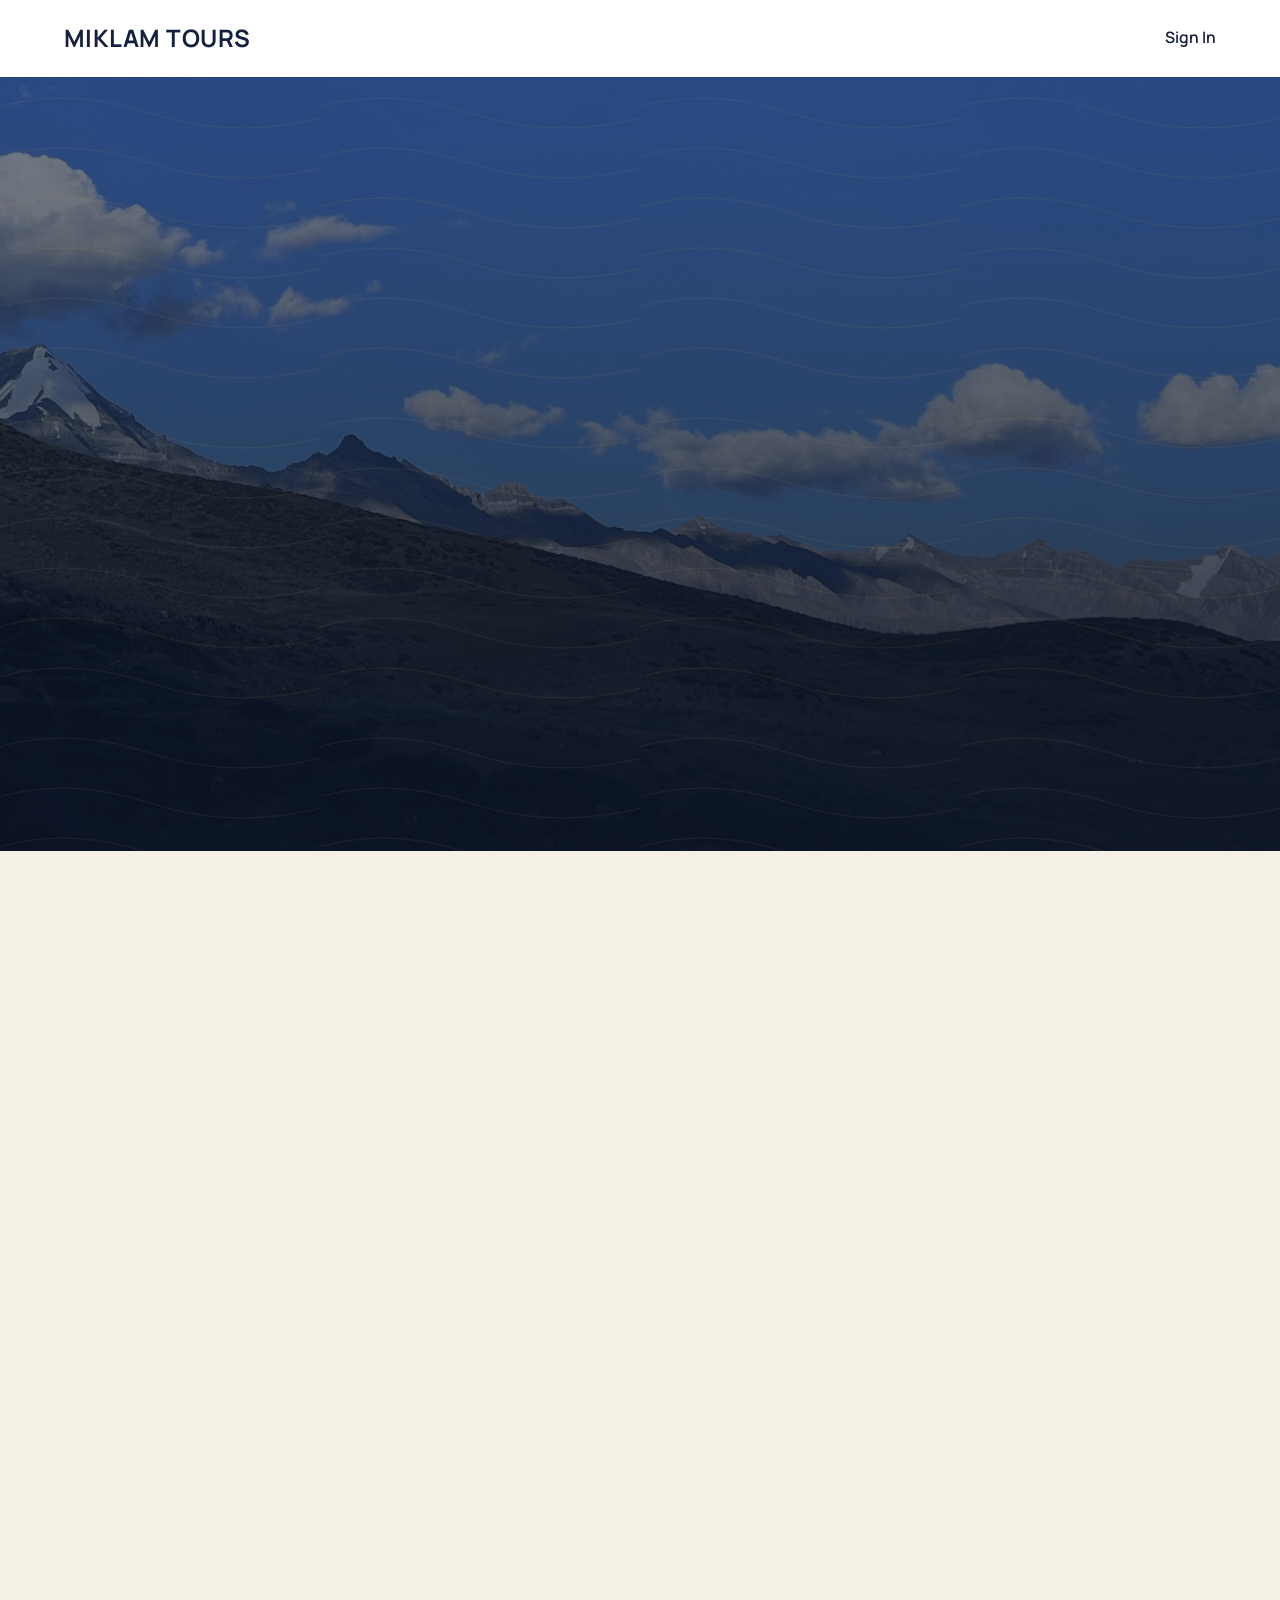
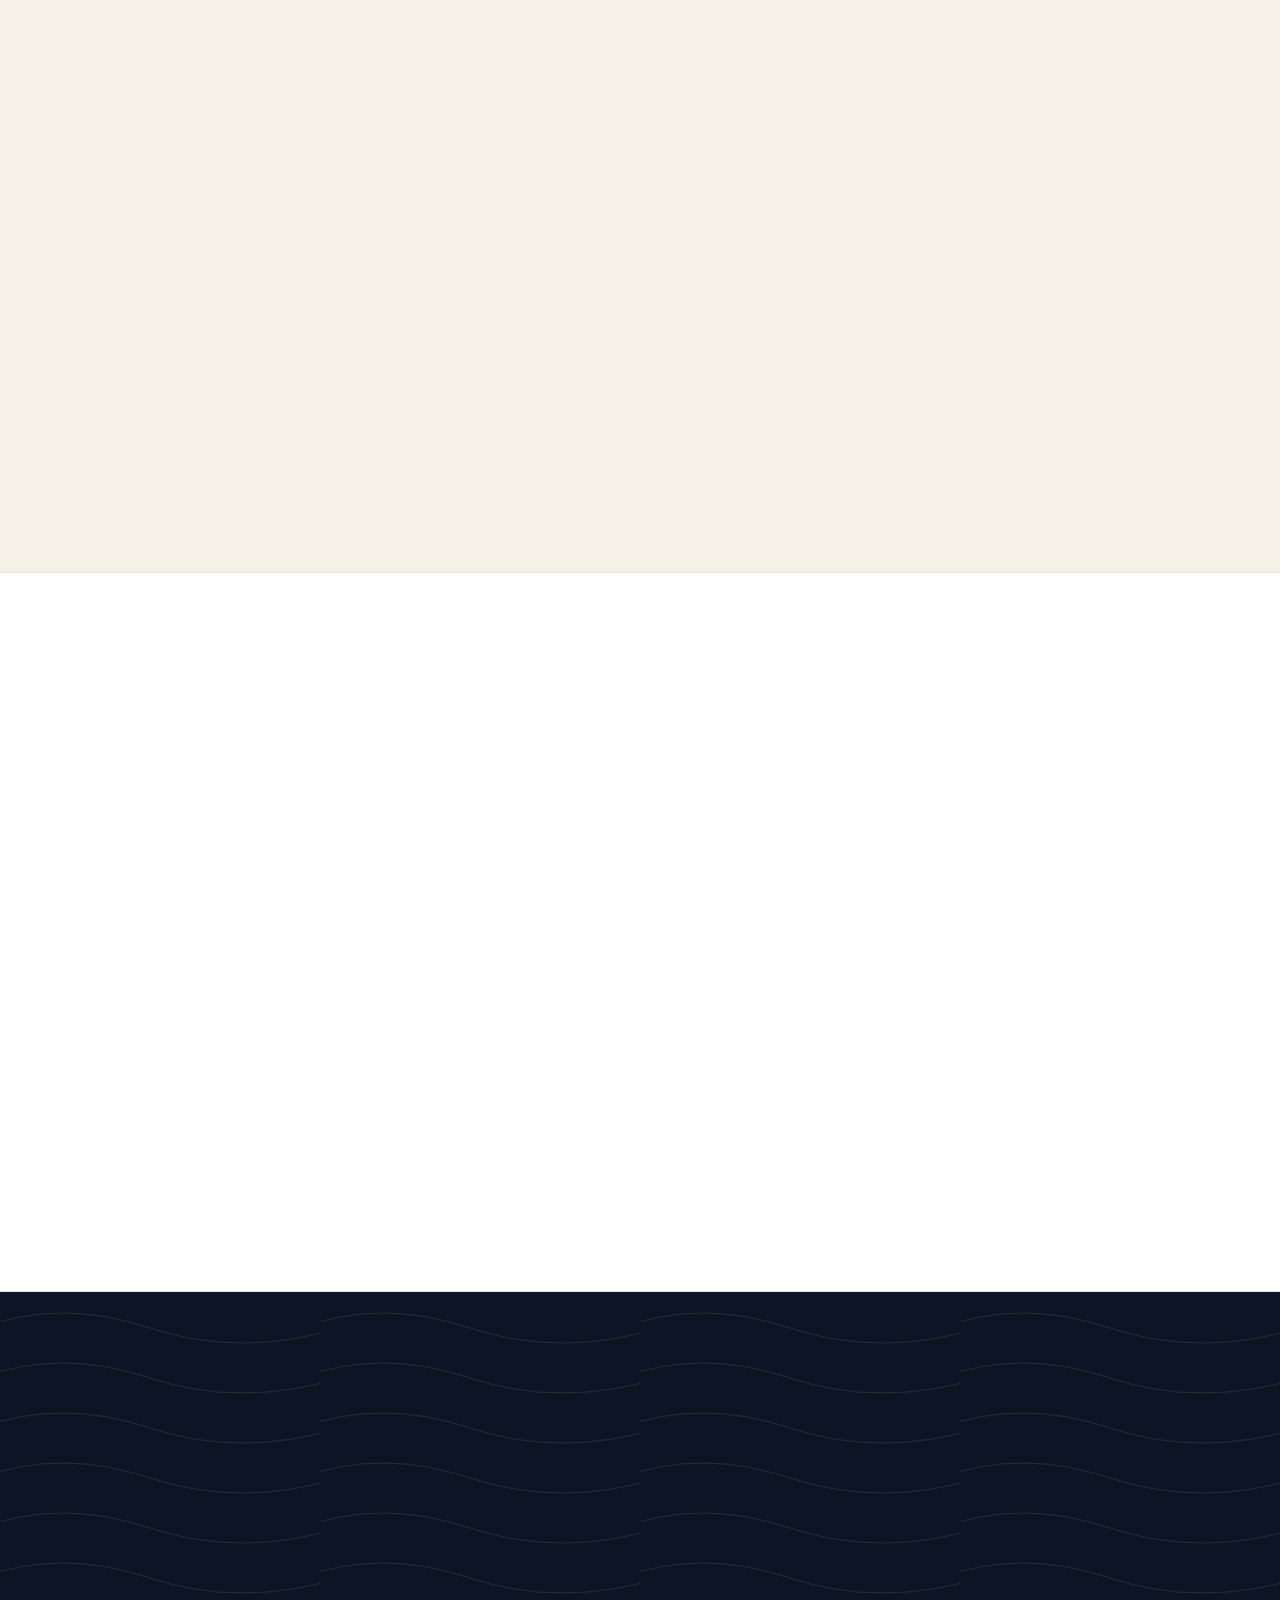
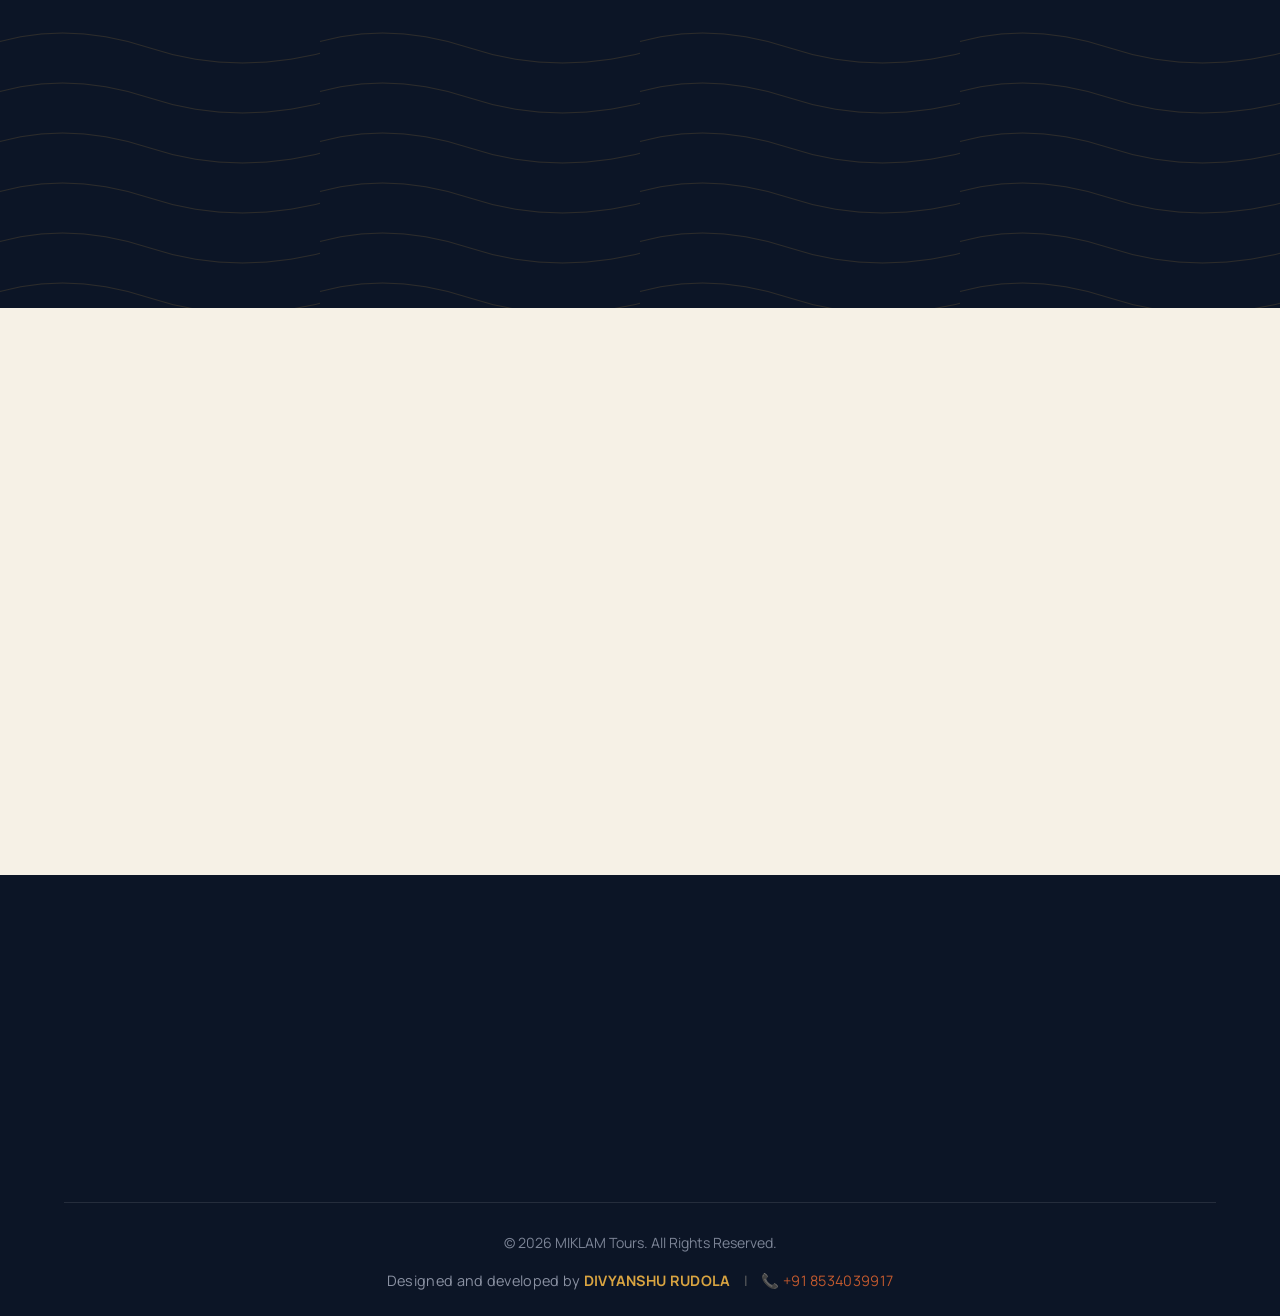
==== commit d21a8633: "Update index.html" ====
--- a/index.html
+++ b/index.html
@@ -17,7 +17,6 @@
         <!-- Navigation Menu -->
         <nav style="display: flex; gap: 20px; align-items: center;">
             <a href="login.html" style="color: var(--primary-blue); font-weight: 600;">Sign In</a>
-            <a href="package.html" class="btn">Find Your Package With Us</a>
         </nav>
     </header>
 
